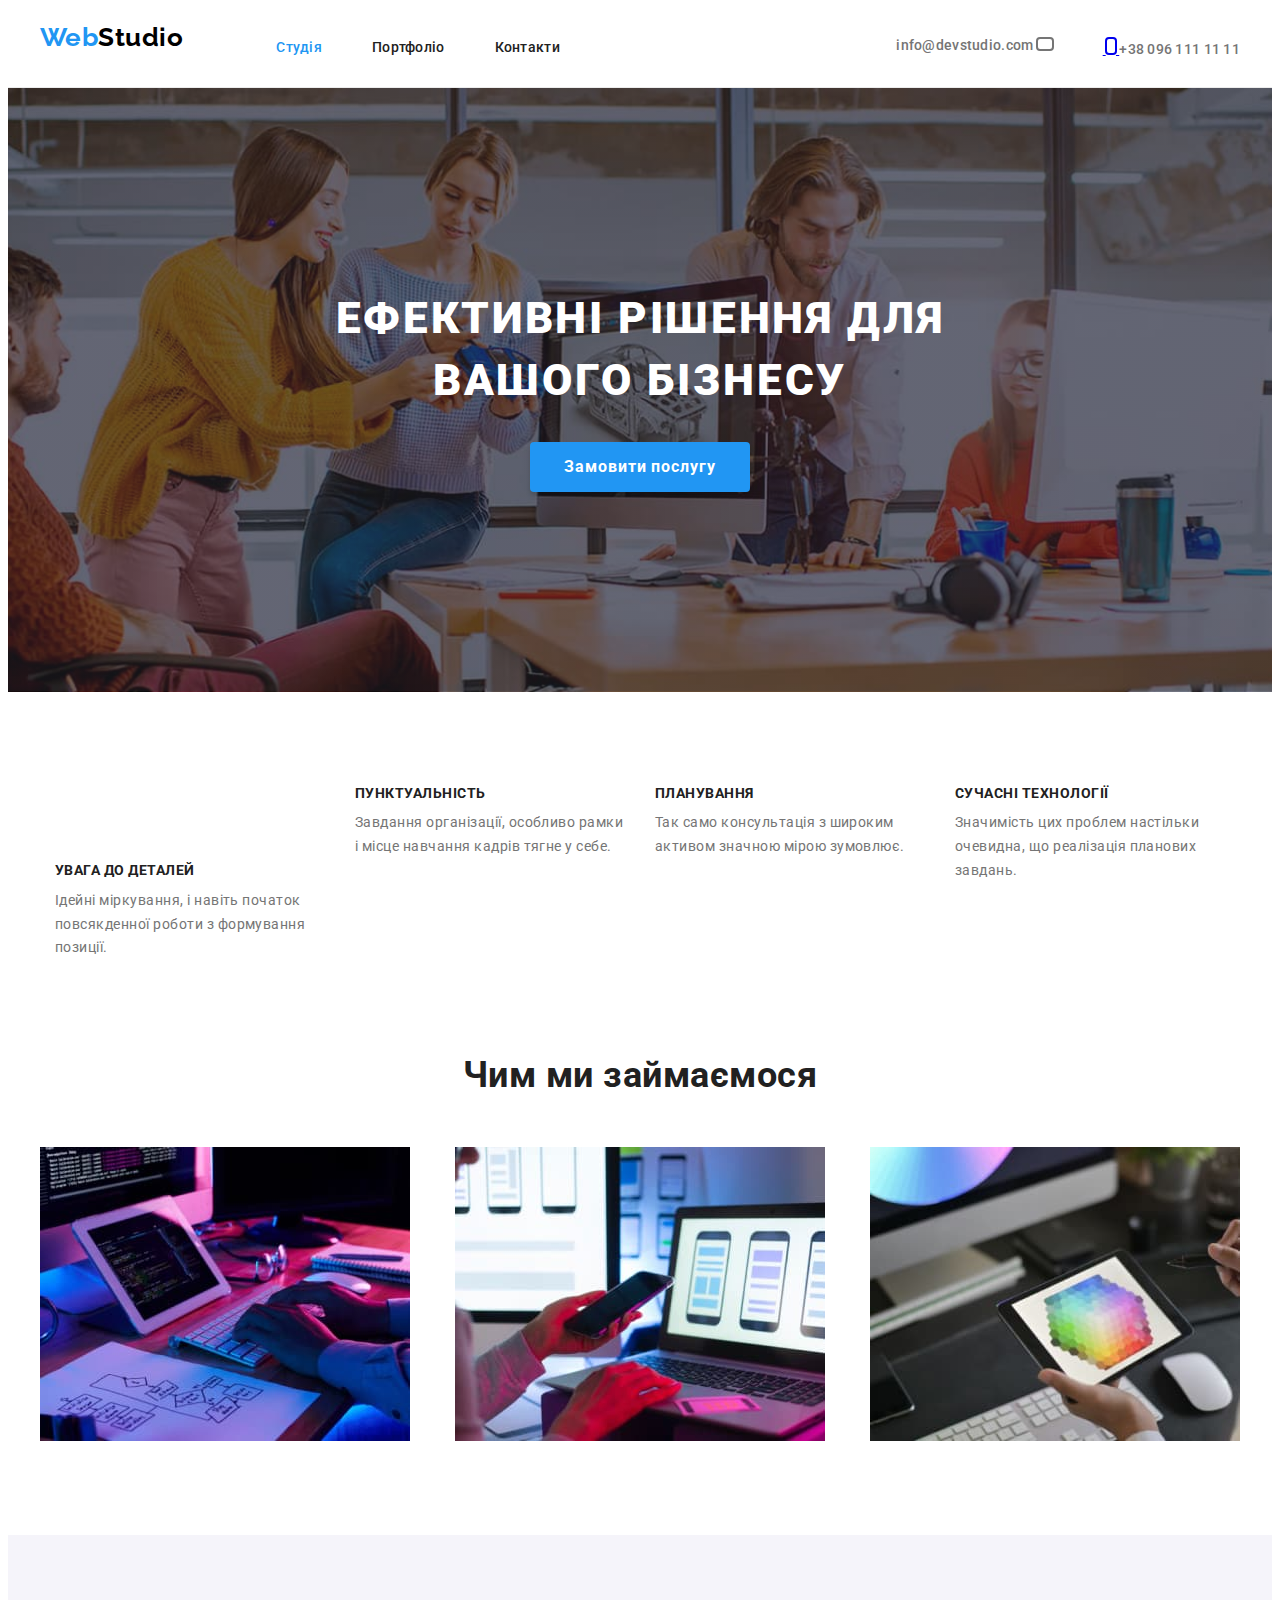
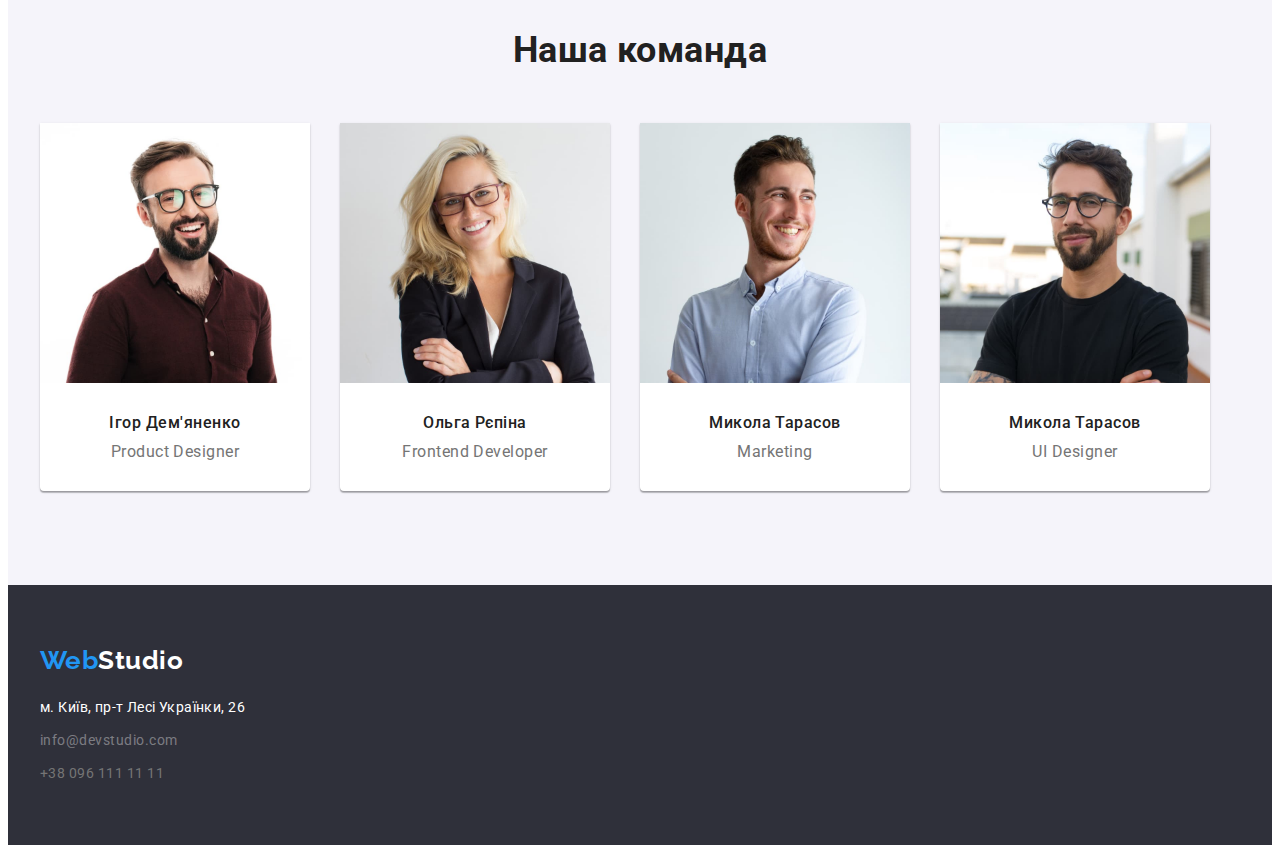
==== index.html @ 8a5982bc "added icons" ====
<!DOCTYPE html>
<html lang="uk">
<head>
    <meta charset="UTF-8">
    <meta http-equiv="X-UA-Compatible" content="IE=edge">
    <meta name="viewport" content="width=device-width, initial-scale=1.0">
    <link rel="preconnect" href="https://fonts.googleapis.com">
    <link rel="preconnect" href="https://fonts.gstatic.com" crossorigin>
    <link rel="preconnect" href="https://fonts.googleapis.com">
    <link rel="preconnect" href="https://fonts.gstatic.com" crossorigin>
    <link
        href="https://fonts.googleapis.com/css2?family=Raleway:wght@700&family=Roboto:ital,wght@0,400;0,500;0,700;0,900;1,400&display=swap"
        rel="stylesheet">
    <link rel="stylesheet" href="https://cdnjs.cloudflare.com/ajax/libs/modern-normalize/1.1.0/modern-normalize.min.css"
        integrity="sha512-wpPYUAdjBVSE4KJnH1VR1HeZfpl1ub8YT/NKx4PuQ5NmX2tKuGu6U/JRp5y+Y8XG2tV+wKQpNHVUX03MfMFn9Q=="
        crossorigin="anonymous" referrerpolicy="no-referrer" />
    <link rel="stylesheet" href="./css/styles.css">
    <title>Головна</title>
</head>
<body>
    <header>
        <div class="container main-nav">
        <!--логотип-->
   
       <a href="./index.html" class="logo-link"><span class="logo-blue">Web</span><span class="logo-black">Studio</span></a>
       <!--навігація-->
        
        <ul class="site-nav">
            <li class="item"><a href="./index.html" class="current">Студія</a></li>
            <li class="item"><a href="./portfolio.html">Портфоліо</a></li>
            <li class="item"><a href="">Контакти</a></li>
        </ul>
       </nav>
    
       <!--contacts-->
    
        <ul class="contacts">
            
            <li class="item">
                <a href="mailto:info@devstudio.com" class="cont-email cont-links">info@devstudio.com
                    <svg class="icons-contact" width="16" height="12">
                        <use ref="./images/icons.svg#icon-envelope">
                        </use>
                    </svg>
                </a>
            </li>
            <li class="item">
                <a href="tel:00380961111111" class="phone cont-links">
                    <svg class="icons-contact" width="10" height="16">
                        <use ref="./images/icons.svg#icon-smartphone">
                        </use>
                    </svg>
                </a>+38 096 111 11 11</li>
        </ul>
    </div>
    </header>
    <main>
        <!--hero-->
    
    <section class="section hero section-hero">
        <h1>Ефективні рішення для<br> вашого бізнесу</h1>
            <button type="button" class="button">
                Замовити послугу                
            </button>
    </section>
    <section class="section page">
        <div class="container">
        <ul class="page-list">
            <li class="item">
                <div class="icons-page">
                    <svg class="icon-page" width="70" height="70">
                        <use ref="./images/icons.svg#icon-antenna-1">
                        </use>
                    </svg>
                </div>
                <h3>УВАГА ДО ДЕТАЛЕЙ</h3>
                <p>Ідейні міркування, і навіть початок повсякденної роботи з формування позиції.</p>
            </li>
            <li class="item">
                <h3>ПУНКТУАЛЬНІСТЬ</h3>
                <p>Завдання організації, особливо рамки і місце навчання кадрів тягне у себе.</p>
            </li>
            <li class="item">
                <h3>ПЛАНУВАННЯ</h3>
                <p>Так само консультація з широким активом значною мірою зумовлює.</p>
            </li>
            <li class="item">
                <h3>СУЧАСНІ ТЕХНОЛОГІЇ</h3>
                <p>Значимість цих проблем настільки очевидна, що реалізація планових завдань.</p>
            </li>
        </ul>
        </div>
    </section>

    <section class="section activities section-activities">
        <div class="container">
        <h2>Чим ми займаємося</h2>
        <ul class="activities-list">
            <li class="item"><img src="./images/img.jpg" alt="напрямок 1" width="370"></li>
            <li class="item"><img src="./images/img-2.jpg" alt="напрямок 2" width="370"></li>
            <li class="item"><img src="./images/img-3.jpg" alt="напрямок 3" width="370"></li>
        </ul>
        </div>
    </section>
    <section class="section team">
        <div class="container">
            <div class="backgrd">
        <h2>Наша команда</h2>
        <ul class="team-cards">
            <li class="item">
                <img src="./images/igor-demyanenko.jpg" alt="Ігор Дем'яненко" width="270">
                <div class="team-content">
                    <h3>Ігор Дем'яненко</h3>
                    <p>Product Designer</p>
                </div>
            </li>
            <li class="item">
                <img src="./images/olga-repina.jpg" alt="Ольга Рєпіна" width="270">
                <div class="team-content">
                    <h3>Ольга Рєпіна</h3>
                    <p>Frontend Developer</p>
                </div>
                
            </li>
            <li class="item">
                <img src="./images/mykola-tarasov.jpg" alt="Микола Тарасов" width="270">
                <div class="team-content">
                    <h3>Микола Тарасов</h3>
                    <p>Marketing</p>
                </div>
            </li>
            <li class="item">
                <img src="./images/mykhailo-ermakov.jpg" alt="Михайло Єрмаков" width="270">  
                <div class="team-content">
                    <h3>Микола Тарасов</h3>
                    <p>UI Designer</p>
                </div>
            </li>
        </ul>
        </div>
        </div>
    </section>

    </main>
    <footer class="footer footer-contacts">
        <div class="container">
            <!--логотип-->
            <div class="footer-info">
                <a href="./index.html" class="logo-link"><span class="logo-blue">Web</span><span
                        class="logo-white">Studio</span></a>
                <address class="contacts-item">
                    м. Київ, пр-т Лесі Українки, 26
                </address>
                <ul class="footer-contacts contacts-list">
                    <li><a href="mailto:info@devstudio.com" class="contacts-item">info@devstudio.com</a></li>
                    <li><a href="tel:00380961111111" class="contacts-item"></a>+38 096 111 11 11</li>
                </ul>
            </div>
        </div>
    </footer>
</body>
</html>
---- css/styles.css ----
:root {
    --primary-text-color: #757575;
    --primary-title-color: #212121;
    --primary-link-color: #212121;
    --link-hover-color: #2196f3;
}
.container {
    width: 1200px;
    padding-left: 15px;
    padding-right: 15px;
    margin-left: auto;
    margin-right: auto;
}
/* Utilites */
a {
    cursor: pointer;
}
p {
    margin: 0px;
}
ul {
    margin: 0;
}
h1
h2
h3
h4
h5
h6 {
    margin: 0px;
}
img {
    display: block;
    margin: 0px;
}
.section {
    padding-bottom: 94px;
}
/* background color */
header {
    border-bottom: 1px solid #ECECEC;
}
body {
    background-color: #ffffff;
    color: var(--primary-text-color);
    font-family: Roboto, sans-serif;
    letter-spacing: 0.03em;
}
/* logo */
.logo-link {
    text-decoration: none;
    font-family: 'Raleway';
    font-style: normal;
    font-weight: 700;
    font-size: 26px;
    line-height: 1.2;
    display: inline-block;
}
.logo-blue {
    color: var(--link-hover-color);
}
.logo-black {
    color: #000000;
}
.logo-link:focus {
    color: var(--link-hover-color);
}
/* навігація */
.site-nav {
    display: flex;
    margin-left: 93px; 
    list-style: none;
    padding: 0px;
}
/* .site-nav .item {
    margin-right: 50px;
}
.site-nav .item:last-child {
    margin-right: 0px;
} */
/* .site-nav .item:not(last-child) {
    margin-right: 50px;
} */
.section {
    padding-top: 94px;
    padding-bottom: 94px;
}
.main-nav {
    display: flex;
    align-items: center;
    
}
.site-nav .item + .item {
    margin-left: 50px;
}

.site-nav a {
    display: block;
    padding-top: 32px;
    padding-bottom: 32px;
    text-decoration: none;
    color: var(--primary-link-color);
    font-weight: 500;
    font-size: 14px;
    line-height: 1.1;
    letter-spacing: 0.02em;
}
.site-nav a:hover {
    color: var(--link-hover-color);
    text-decoration: none;
}
.site-nav .current {
    color: var(--link-hover-color);
}
.site-nav a:focus {
    color:var(--link-hover-color);
}
/* contacts */
ul.contacts {
color: var(--primary-text-color);
list-style-type: none;
}
.icons-contact {
    fill: red;
    outline: auto;
}
.cont-links::before {
    content: '' ;
    display: inline-block;
    fill: red;

}
ul.contacts>li {
    font-weight: 500;
    font-size: 14px;
    line-height: 1.1;
    letter-spacing: 0.02em;
}
ul.contacts {
    display: flex;
}
ul.contacts .item + .item {
    margin-left: 50px;
}
.contacts {
    padding: 0px;
    margin: 0px;
    list-style: none;
    margin-left: auto;
}
.cont-email:hover { 
    color:var(--link-hover-color);
}
.cont-email{
    color: var(--primary-text-color);
    text-decoration: none;
}
/* hero */
.section-hero {
    padding-top: 200px;
    padding-bottom: 200px;
}
.hero h1 {
    margin-top: 0px;
    color: #ffffff;
    text-align: center;
    font-weight: 900;
    font-size: 44px;
    line-height: 1.4;
    letter-spacing: 0.06em;
    text-transform: uppercase;
    margin-bottom: 30px;
    
}
.hero {
    max-width: 1600px;
    background-color: #2F303A;
    background-image: linear-gradient(
        to bottom,
        rgba(47, 48, 58, 0.4), 
        rgba(47, 48, 58, 0.4)), 
        url(../images/bckgrd.jpeg);
    background-repeat: no-repeat;
    background-size: cover;
    background-position: center;
    text-align: center;
}
.button {
    background: var(--link-hover-color);
    min-width: 216px;
    height: 50px;
    top: 430px;
    font-family: 'Roboto';
    font-weight: 700;
    font-size: 16px;
    line-height: 1.9;
    display: inline-block;
    border-radius: 4px;
    padding: 10px 34px;
    letter-spacing: 0.06em;
    color: #ffffff;
    margin: 0 auto;
    text-align: center;
    border: transparent;
    box-shadow: 0px 4px 4px rgba(0, 0, 0, 0.15);
}

/* page */
.page ul {
    /* display: inline-block; */
    justify-content: center;
    list-style-type: none;
    padding:0px;
}
.page-list {
    display: flex;
    /* flex-wrap: wrap; */
}
.page h3 {
    color: var(--primary-title-color);
    font-size: 14px;
    line-height: 1.1;
    text-transform: uppercase;
    margin-top: 0px;
    margin-bottom: 10px;
}
.page .item {
    display: inline-block;
    width: 270px;
    vertical-align: top;
    font-size: 14px;
    margin-right: 30px;
    line-height: 1.7;
}
.page-list>.item:nth-last-child(1) {
    margin-right: 0;
}

/* our activities */
.section-activities {
    padding-top: 0px;
}
.activities {
    text-align: center;
    margin-top: 0px;
    /* padding-bottom: 94px; */
}
.activities h2 {
    text-align: center;
    color: var(--primary-title-color);
    font-size: 36px;
    line-height: 1.2;
    text-align: center;
    margin-top: 0px;
    margin-bottom: 50px;
}
.activities-list {
    display: flex;
    justify-content: space-between;
    margin-top: 0;
    margin-bottom: 0;
    padding: 0;
}
.section .activities ul li {
    margin: 0;
        padding: 0;
}
.activities-list .item {
    display: inline-block;
    margin: 0;
}
/* our team */
.team {
    justify-content: center;
    text-align: center;
    padding-top: 94px;
    background-color: #F5F4FA;
}
.backgrd {
    background-color: #F5F4FA;
}
.team-cards > .item {
    background: #FFFFFF;
    /* material shadow v1 */
    box-shadow: 0px 1px 3px rgba(0, 0, 0, 0.12), 0px 1px 1px rgba(0, 0, 0, 0.14), 0px 2px 1px rgba(0, 0, 0, 0.2);
    border-radius: 0px 0px 4px 4px;
}
/* .team > .item > .img {
    display: block;
} */
.team h2, 
.team h3 {
    color: var(--primary-title-color);
    text-align: center;
    margin: 0px;
}
.team h2 {
    font-size: 36px;
    line-height: 1.2;
    text-align: center;
    margin-bottom: 50px;
}
.team h3 {
    font-weight: 500;
    font-size: 16px;
    line-height: 1.2;
    text-align: center;
    margin-bottom: 10px;
}
.team-cards {
    display: flex;
    margin: 0;
    padding: 0;
}
.team-cards .item {
    margin-right: 30px;
}
.team-cards .item:nth-child(4n) {
    margin-right: 0px;
}
.team > li {
    margin: 0;
}
.team .item {
    list-style: none;
    padding: 0;
}
.team p {
    text-align: center;
    font-size: 16px;
    line-height: 1.2;
    text-align: center;
}
.team-content {
    padding: 30px;
}
/* footer */
address {
 padding: 0px;
font-size: 14px;
line-height: 1.7;
letter-spacing: 0.03em;
font-family: 'Roboto';
font-style: normal;
font-weight: 400;
color: #FFFFFF;
}
.footer {
    background-color: #2f303a;
}
.bottom-logo {
    margin-bottom: 20px;
}
.logo-white {
    color:#ffffff
}

.contacts-list .contacts-item {
    display: inline-block;
    text-decoration: none;
    color: #FFFFFF60;
}
.contacts-item {
    margin-bottom: 9px;
}

.footer-contacts {
    list-style-type: none;
    font-size: 14px;
    line-height: 1.7;
    margin: 0px;
    padding: 0px;
}
.footer {
    padding-top: 60px;
    padding-bottom: 60px;
}
.logo-link {
    padding-bottom: 20px;
}
/* .contacts-item {
    margin-bottom: 9px;
} */

/* portfolio page */

/* filter */
.section-filter {
    padding-top: 94px;
    padding-bottom: 94px;
}
.filter {
    display: flex;
    padding: 0px;
    justify-content: center;
    /* padding-bottom: 34px; */
    /* padding-top: 94px; */
    margin: 0;
    margin-bottom: 50px;
}
.filter li {
    list-style: none;
    padding: 0px;
    margin: 0;
}
.filter button {
    font-family: 'Roboto';
    font-weight: 500;
    font-size: 16px;
    line-height: 1.6;
    background-color: #F5F4FA;
    border-radius: 4px;
    border: 0;
    padding: 6px 25px 6px 25px;
}
.filter .item + .item {
    margin-left: 8px;
}
.filter li button:hover {
    background-color: var(--link-hover-color);
    color: #FFFFFF; 
    /*shadow*/
    box-shadow: 0px 3px 1px rgba(0, 0, 0, 0.1), 0px 1px 2px rgba(0, 0, 0, 0.08), 0px 2px 2px rgba(0, 0, 0, 0.12);
}
button {
    cursor: pointer;
}
.filter-cards h3 {
    font-size: 18px;
    line-height: 2.0;
    color: var(--primary-title-color);
    letter-spacing: 0.06em;
    margin: 0;
}
.filter-cards p {
    color: var(--primary-text-color);
    font-size: 16px;
    line-height: 1.9;
}
.filter-cards {
    display: flex;
    flex-wrap: wrap;
    padding: 0;
    margin: 0;
    list-style: none;
    gap: 30px;
}

.filter-cards .item  img {
    display: block;
    margin: 0;
}
.filter-cards .item {
    width: calc((100%-60px)/3);
    padding: 0;
    margin: 0;
    width: 370px;
} 
/* .filter-cards .item:nth-child(3n) {
    margin-right: 0px;
}
.filter-cards .item:nth-last-child(-n+3) {
    margin-bottom: 0px;
} */
.item .cards-content {
    display: inline-block;
    border: 1px solid #EEEEEE;
    width: 370px;
    margin: 0px;
    padding-top: 20px;
    padding-bottom: 20px;
    padding-left: 24px;
    padding-right: 24px;
}
/* .filter-cards .item:not(:nth-last-child(-n+3)) {
    margin-bottom: 30px;
} */
/* .filter-cards .item:not(:nth-child(3n)) {
    margin-right: 30px;
} */
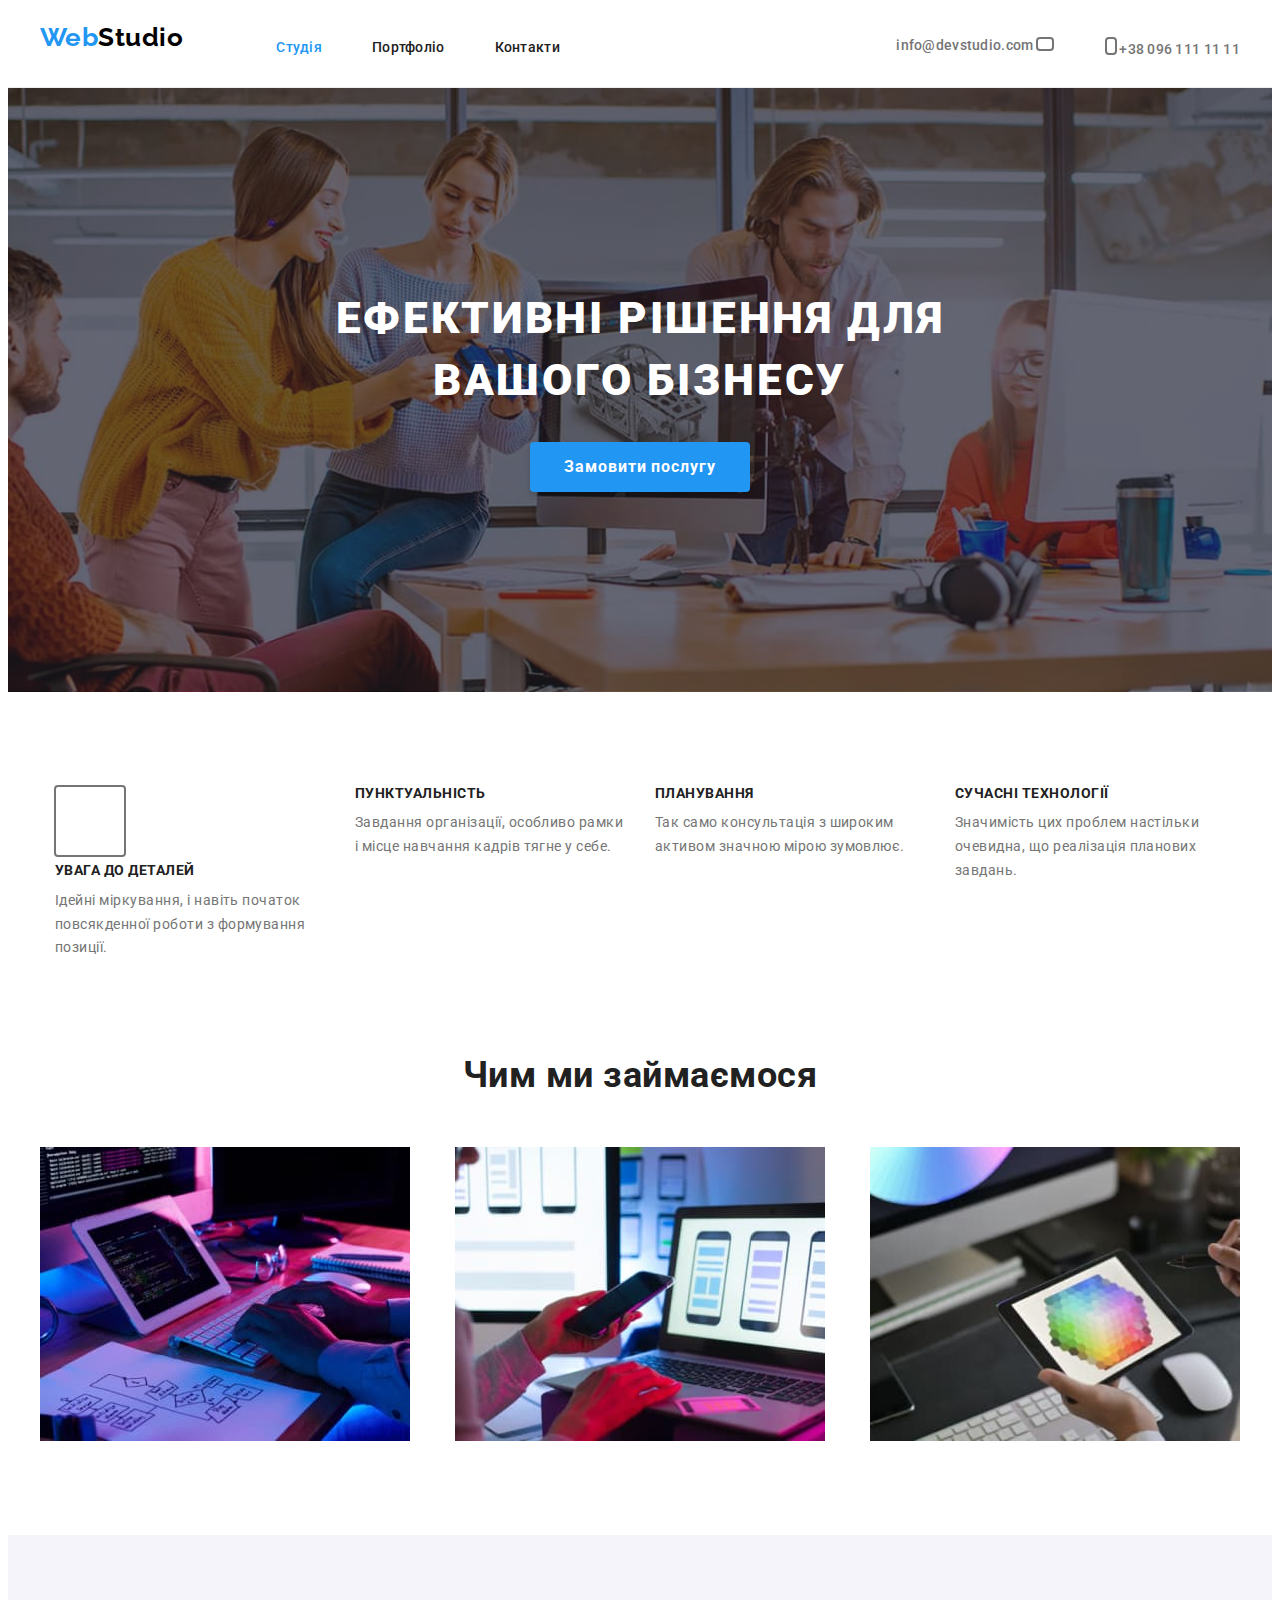
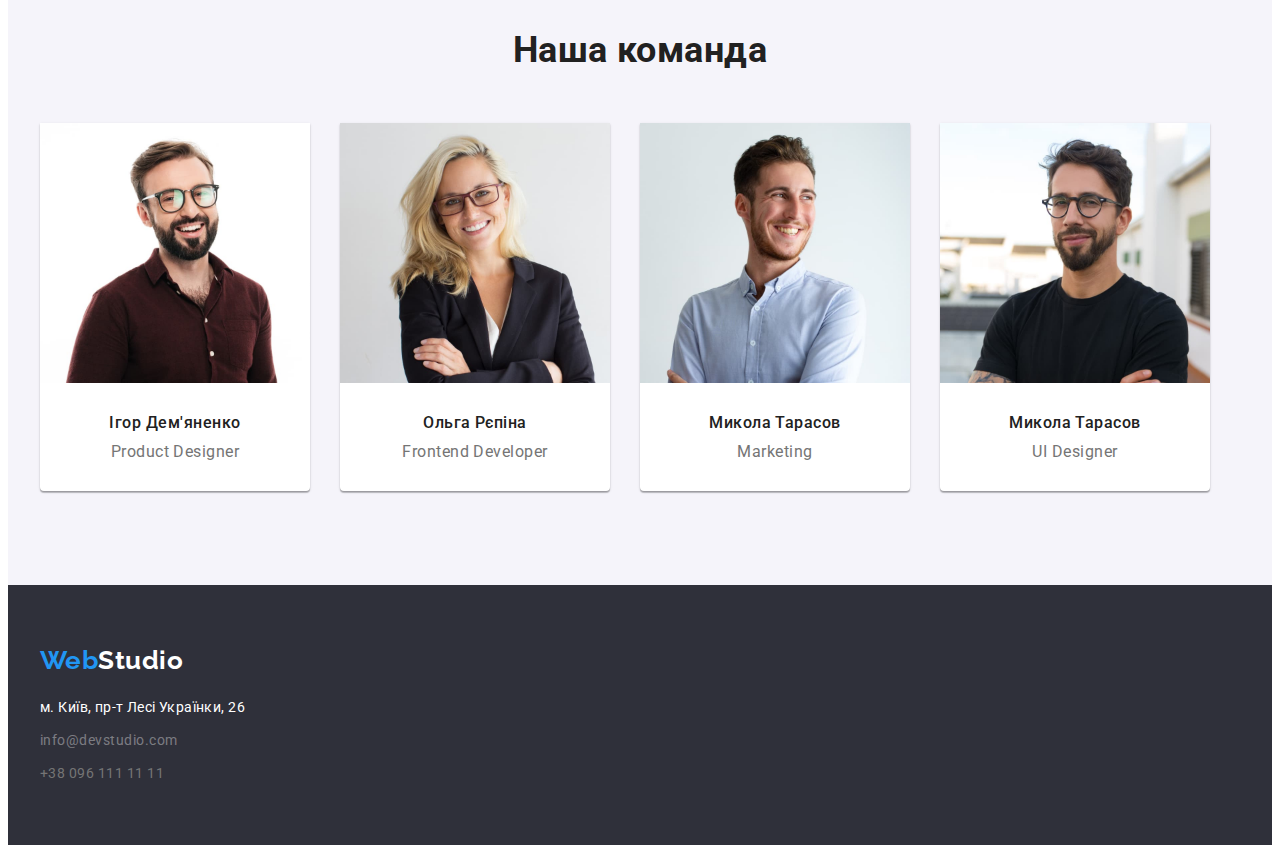
==== commit 442b4478: "q" ====
--- a/index.html
+++ b/index.html
@@ -50,7 +50,9 @@
                         <use ref="./images/icons.svg#icon-smartphone">
                         </use>
                     </svg>
-                </a>+38 096 111 11 11</li>
+                    +38 096 111 11 11
+                </a>
+            </li>
         </ul>
     </div>
     </header>
--- a/css/styles.css
+++ b/css/styles.css
@@ -127,7 +127,7 @@
 .cont-links::before {
     content: '' ;
     display: inline-block;
-    fill: red;
+    
 
 }
 ul.contacts>li {
@@ -151,7 +151,7 @@
 .cont-email:hover { 
     color:var(--link-hover-color);
 }
-.cont-email{
+.cont-links{
     color: var(--primary-text-color);
     text-decoration: none;
 }
@@ -206,6 +206,9 @@
 }
 
 /* page */
+.icon-page {
+    outline: auto;
+}
 .page ul {
     /* display: inline-block; */
     justify-content: center;
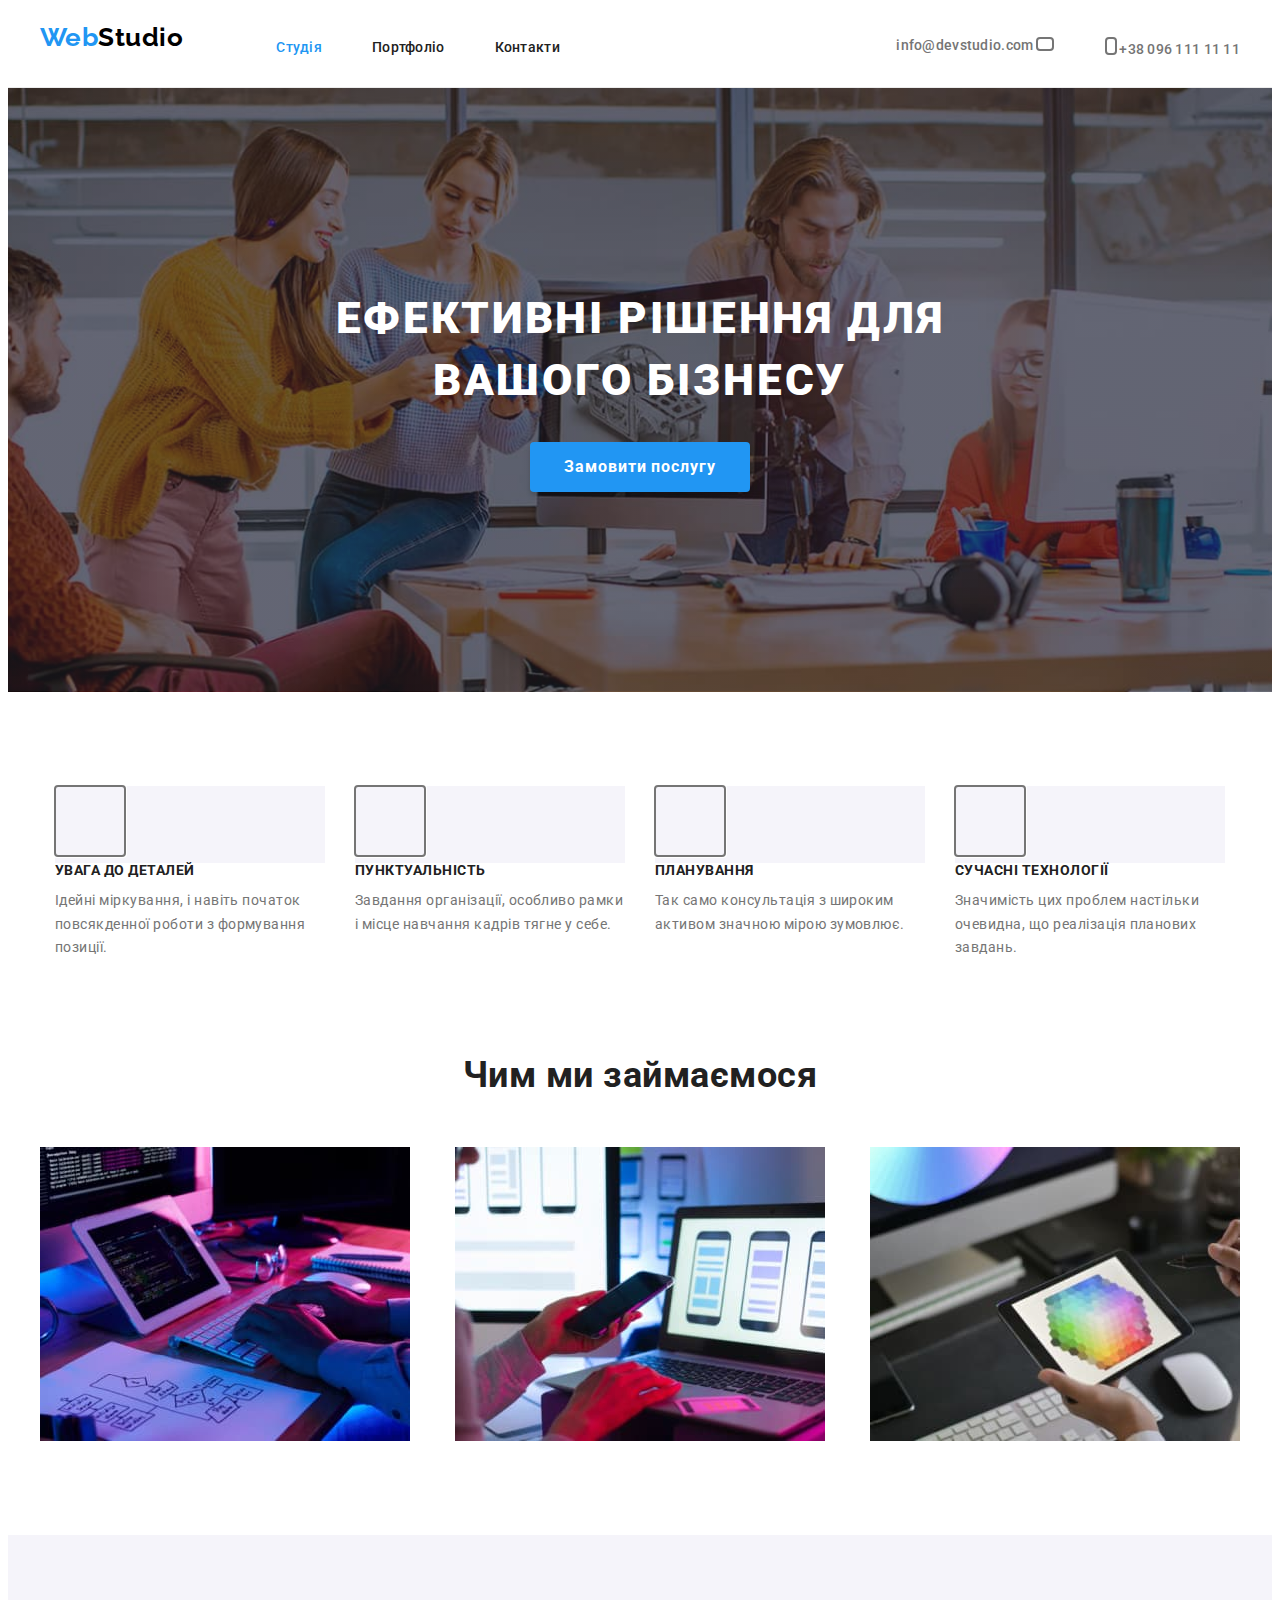
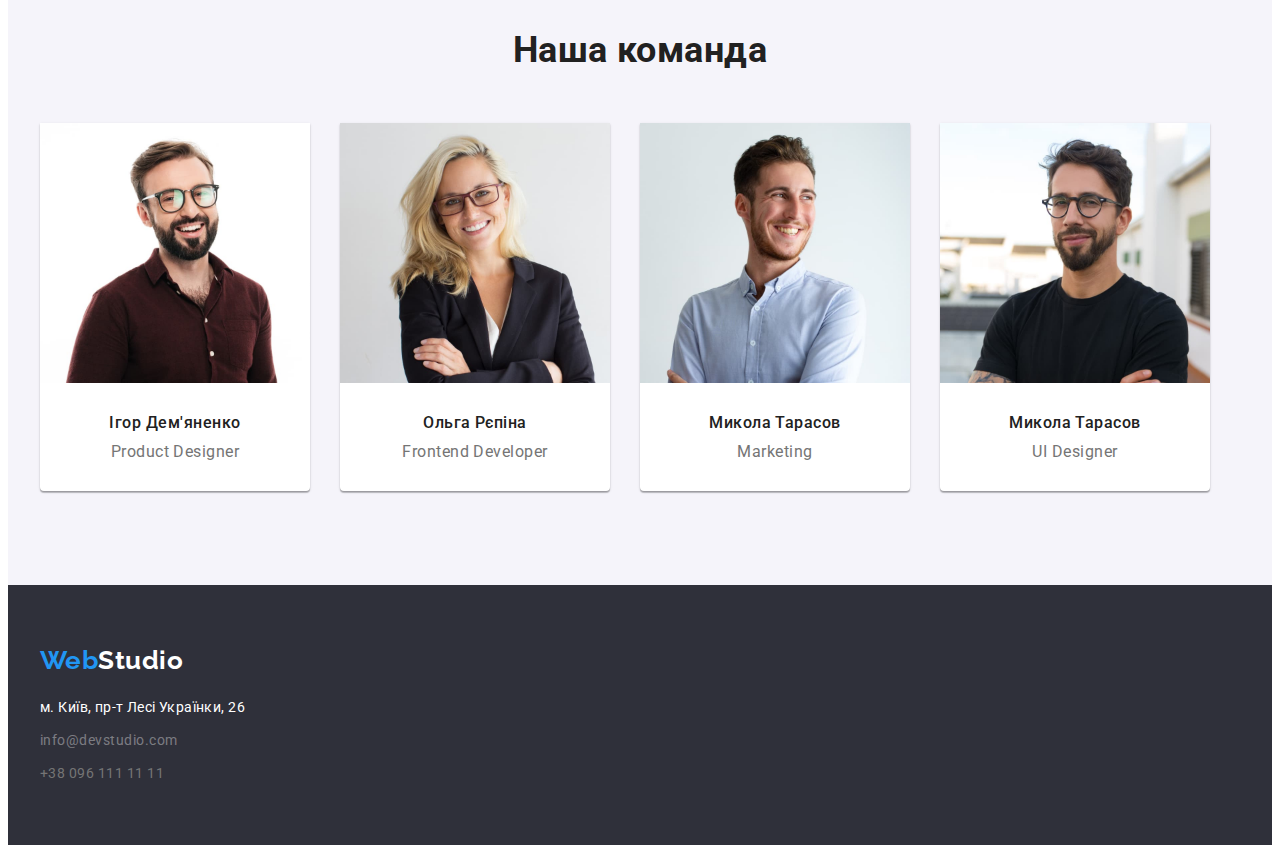
==== commit c23b1027: "added bacground to icons" ====
--- a/index.html
+++ b/index.html
@@ -47,7 +47,7 @@
             <li class="item">
                 <a href="tel:00380961111111" class="phone cont-links">
                     <svg class="icons-contact" width="10" height="16">
-                        <use ref="./images/icons.svg#icon-smartphone">
+                        <use ref="../images/icons.svg#icon-smartphone">
                         </use>
                     </svg>
                     +38 096 111 11 11
@@ -71,7 +71,7 @@
             <li class="item">
                 <div class="icons-page">
                     <svg class="icon-page" width="70" height="70">
-                        <use ref="./images/icons.svg#icon-antenna-1">
+                        <use ref="../images/icons.svg#icon-antenna-1">
                         </use>
                     </svg>
                 </div>
@@ -79,14 +79,32 @@
                 <p>Ідейні міркування, і навіть початок повсякденної роботи з формування позиції.</p>
             </li>
             <li class="item">
+                <div class="icons-page">
+                    <svg class="icon-page" width="70" height="70">
+                        <use ref="../images/icons.svg#icon-antenna-1">
+                        </use>
+                    </svg>
+                </div>
                 <h3>ПУНКТУАЛЬНІСТЬ</h3>
                 <p>Завдання організації, особливо рамки і місце навчання кадрів тягне у себе.</p>
             </li>
             <li class="item">
+                <div class="icons-page">
+                    <svg class="icon-page" width="70" height="70">
+                        <use ref="../images/icons.svg#icon-antenna-1">
+                        </use>
+                    </svg>
+                </div>
                 <h3>ПЛАНУВАННЯ</h3>
                 <p>Так само консультація з широким активом значною мірою зумовлює.</p>
             </li>
             <li class="item">
+                <div class="icons-page">
+                    <svg class="icon-page" width="70" height="70">
+                        <use ref="../images/icons.svg#icon-antenna-1">
+                        </use>
+                    </svg>
+                </div>
                 <h3>СУЧАСНІ ТЕХНОЛОГІЇ</h3>
                 <p>Значимість цих проблем настільки очевидна, що реалізація планових завдань.</p>
             </li>
--- a/css/styles.css
+++ b/css/styles.css
@@ -125,10 +125,8 @@
     outline: auto;
 }
 .cont-links::before {
-    content: '' ;
-    display: inline-block;
-    
-
+    content: "" ;
+    display: inline-block;
 }
 ul.contacts>li {
     font-weight: 500;
@@ -209,6 +207,9 @@
 .icon-page {
     outline: auto;
 }
+.icons-page {
+    background-color: #F5F4FA;;
+}
 .page ul {
     /* display: inline-block; */
     justify-content: center;
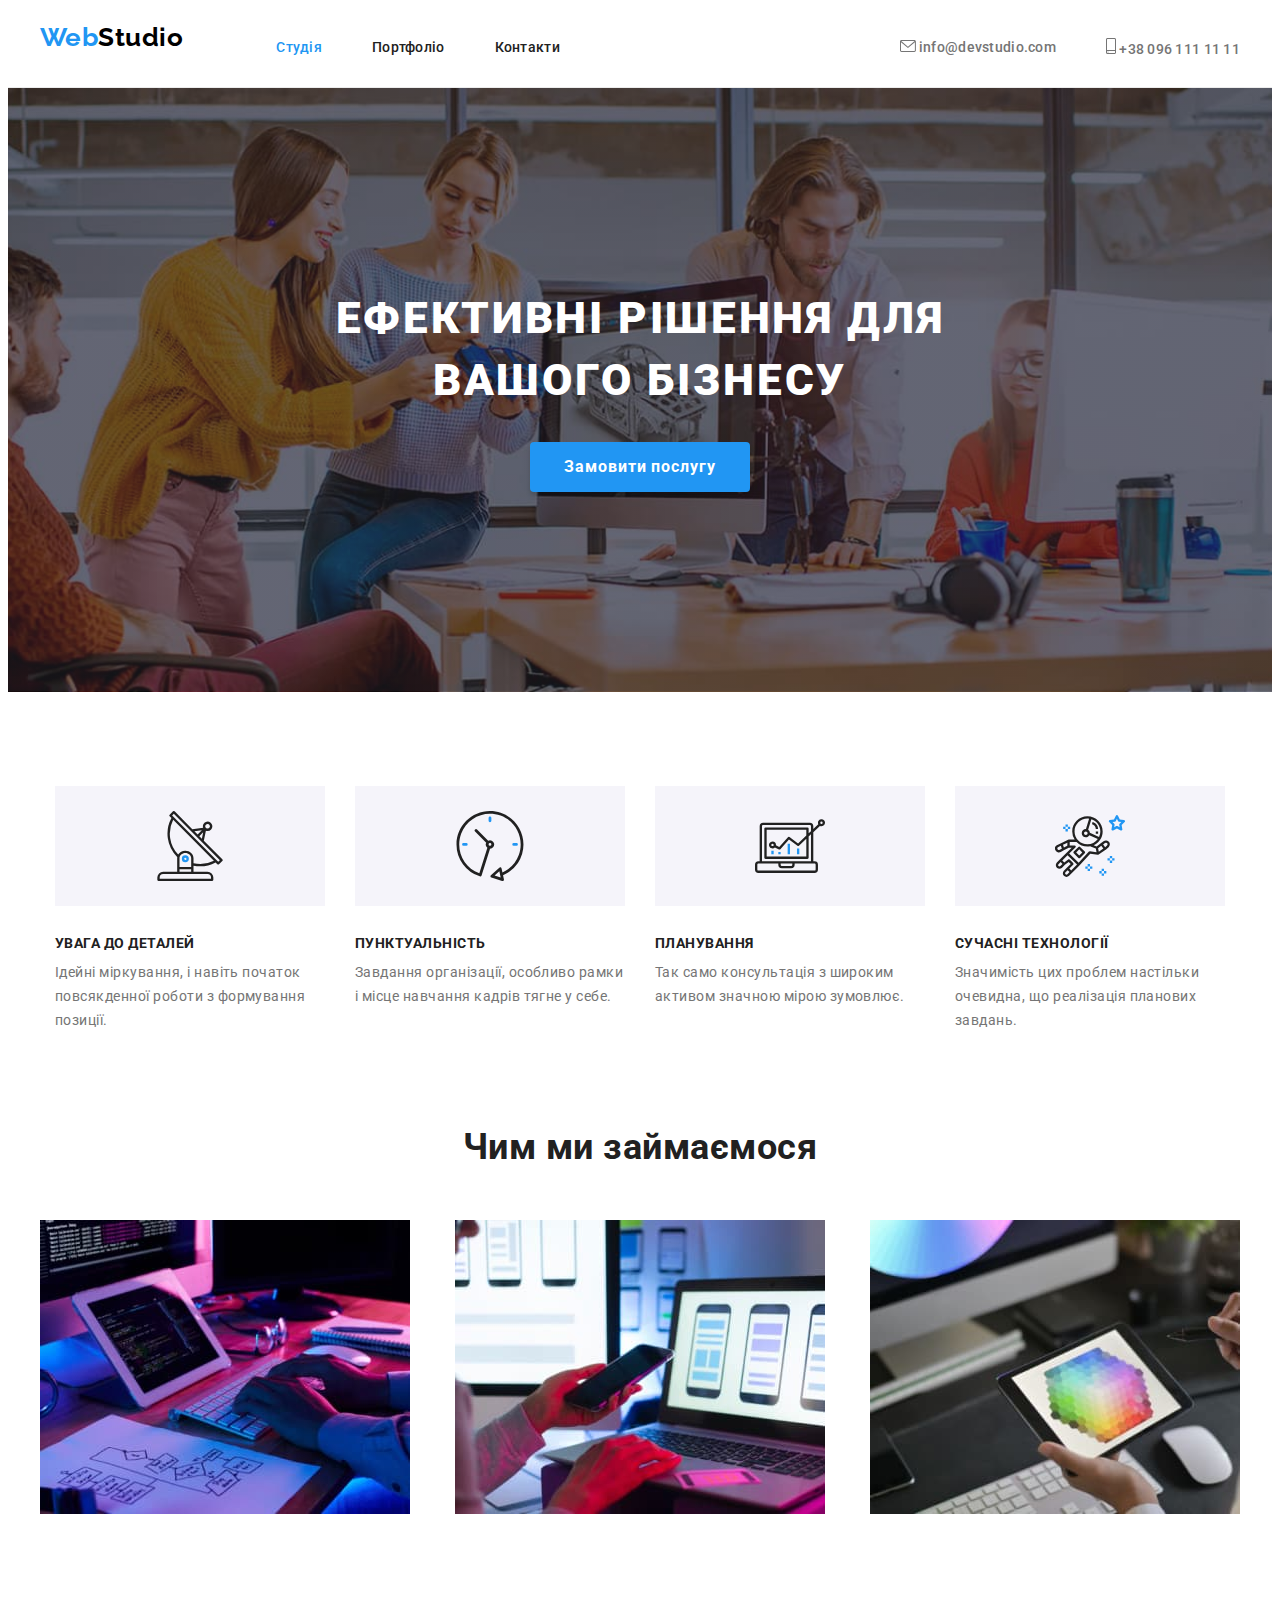
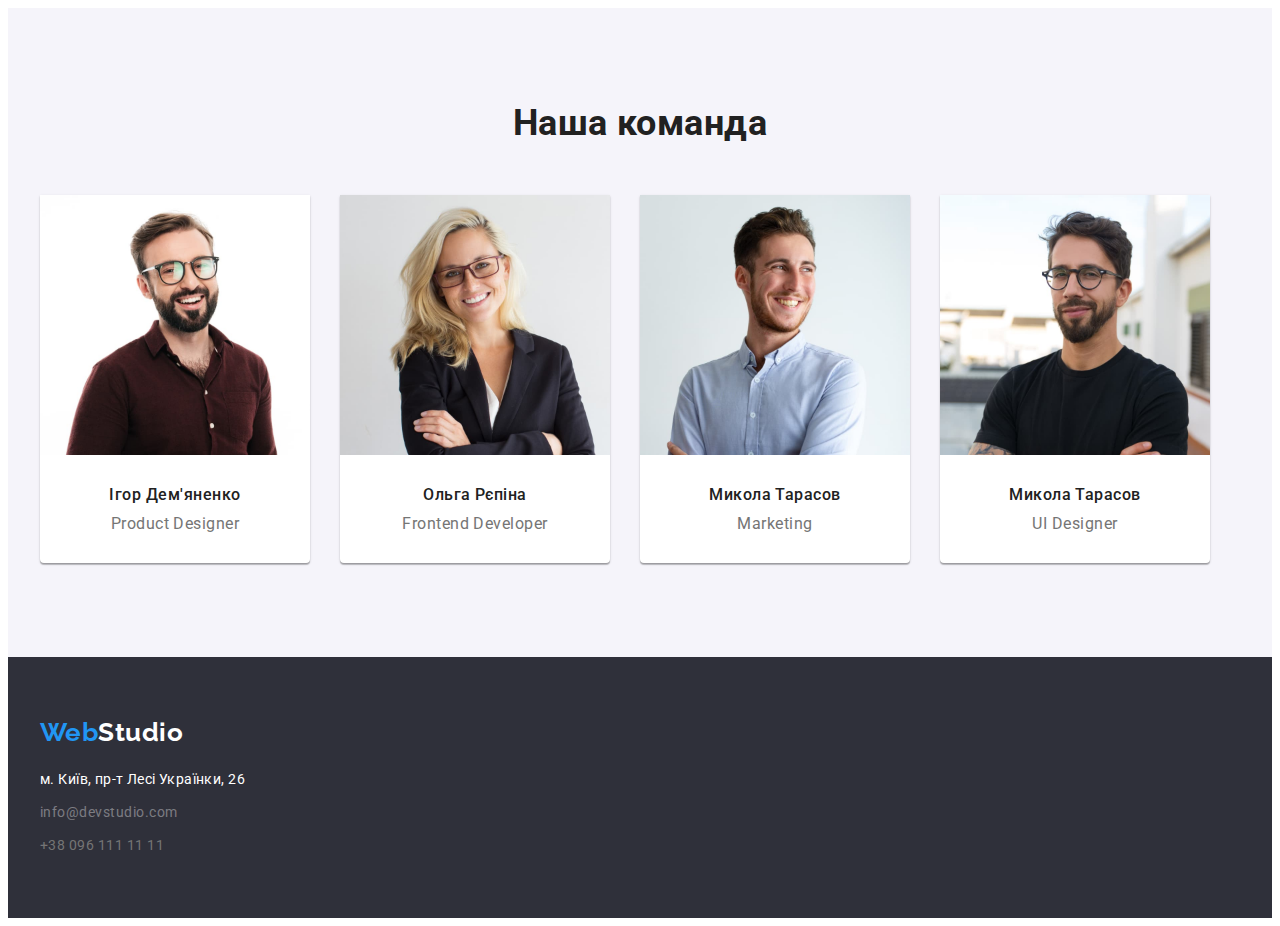
==== commit df7b6bdb: "fixed icons" ====
--- a/index.html
+++ b/index.html
@@ -35,19 +35,19 @@
        <!--contacts-->
     
         <ul class="contacts">
-            
             <li class="item">
-                <a href="mailto:info@devstudio.com" class="cont-email cont-links">info@devstudio.com
+                <a href="mailto:info@devstudio.com" class="cont-email cont-links">
                     <svg class="icons-contact" width="16" height="12">
-                        <use ref="./images/icons.svg#icon-envelope">
+                        <use xlink:href="./images/icons.svg#icon-envelope">
                         </use>
                     </svg>
+                    info@devstudio.com
                 </a>
             </li>
             <li class="item">
                 <a href="tel:00380961111111" class="phone cont-links">
                     <svg class="icons-contact" width="10" height="16">
-                        <use ref="../images/icons.svg#icon-smartphone">
+                        <use xlink:href="./images/icons.svg#icon-smartphone">
                         </use>
                     </svg>
                     +38 096 111 11 11
@@ -71,7 +71,7 @@
             <li class="item">
                 <div class="icons-page">
                     <svg class="icon-page" width="70" height="70">
-                        <use ref="../images/icons.svg#icon-antenna-1">
+                        <use xlink:href="./images/icons.svg#icon-antenna-1">
                         </use>
                     </svg>
                 </div>
@@ -81,7 +81,7 @@
             <li class="item">
                 <div class="icons-page">
                     <svg class="icon-page" width="70" height="70">
-                        <use ref="../images/icons.svg#icon-antenna-1">
+                        <use xlink:href="./images/icons.svg#icon-clock-1">
                         </use>
                     </svg>
                 </div>
@@ -91,7 +91,7 @@
             <li class="item">
                 <div class="icons-page">
                     <svg class="icon-page" width="70" height="70">
-                        <use ref="../images/icons.svg#icon-antenna-1">
+                        <use xlink:href="./images/icons.svg#icon-diagram-1">
                         </use>
                     </svg>
                 </div>
@@ -101,7 +101,7 @@
             <li class="item">
                 <div class="icons-page">
                     <svg class="icon-page" width="70" height="70">
-                        <use ref="../images/icons.svg#icon-antenna-1">
+                        <use xlink:href="./images/icons.svg#icon-astronaut-1">
                         </use>
                     </svg>
                 </div>
--- a/css/styles.css
+++ b/css/styles.css
@@ -120,14 +120,11 @@
 color: var(--primary-text-color);
 list-style-type: none;
 }
-.icons-contact {
-    fill: red;
-    outline: auto;
-}
-.cont-links::before {
+
+/* .cont-links::before {
     content: "" ;
     display: inline-block;
-}
+} */
 ul.contacts>li {
     font-weight: 500;
     font-size: 14px;
@@ -141,11 +138,14 @@
     margin-left: 50px;
 }
 .contacts {
+    align-items: center;
+    justify-content: center;
     padding: 0px;
     margin: 0px;
     list-style: none;
     margin-left: auto;
 }
+
 .cont-email:hover { 
     color:var(--link-hover-color);
 }
@@ -204,11 +204,16 @@
 }
 
 /* page */
-.icon-page {
+/* .icon-page {
     outline: auto;
-}
+} */
 .icons-page {
-    background-color: #F5F4FA;;
+    display: flex;
+    background-color: #F5F4FA;
+    justify-content: center;
+    height: 120px;
+    align-items: center;
+    margin-bottom: 30px;
 }
 .page ul {
     /* display: inline-block; */
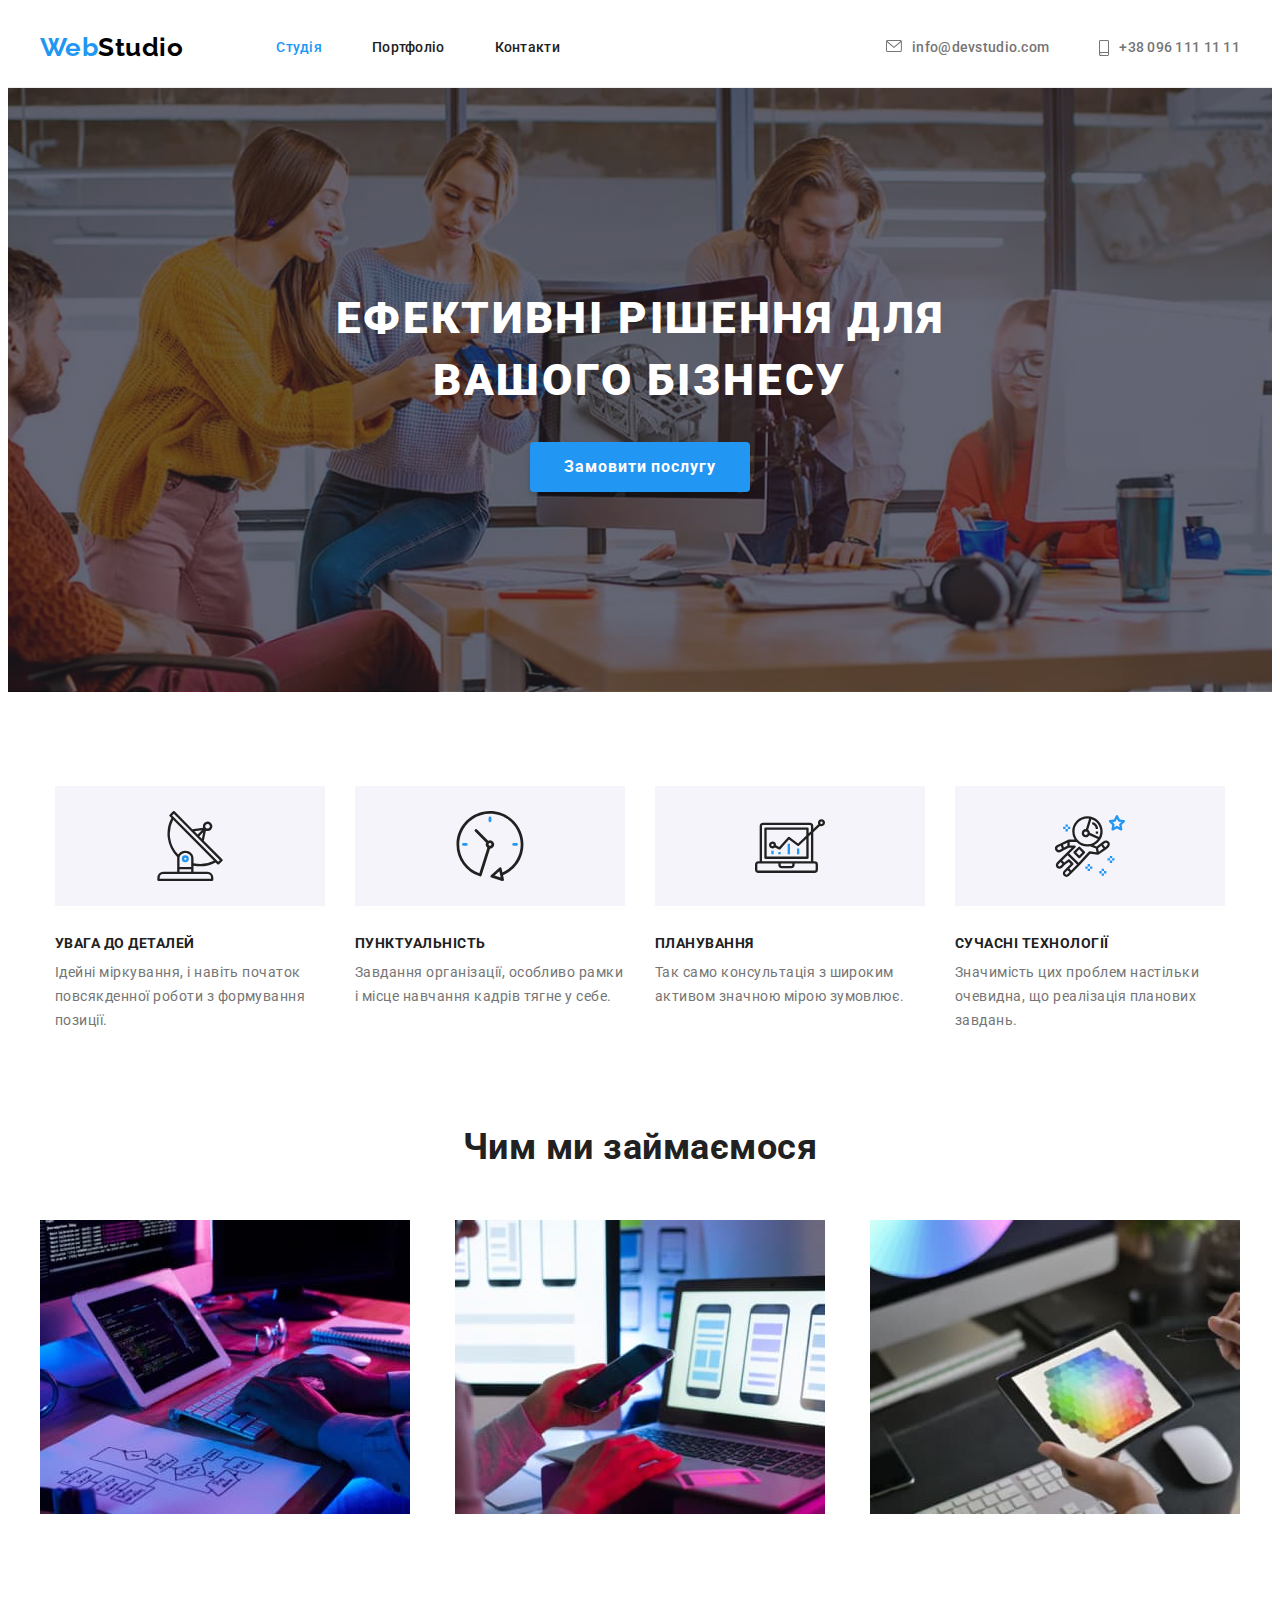
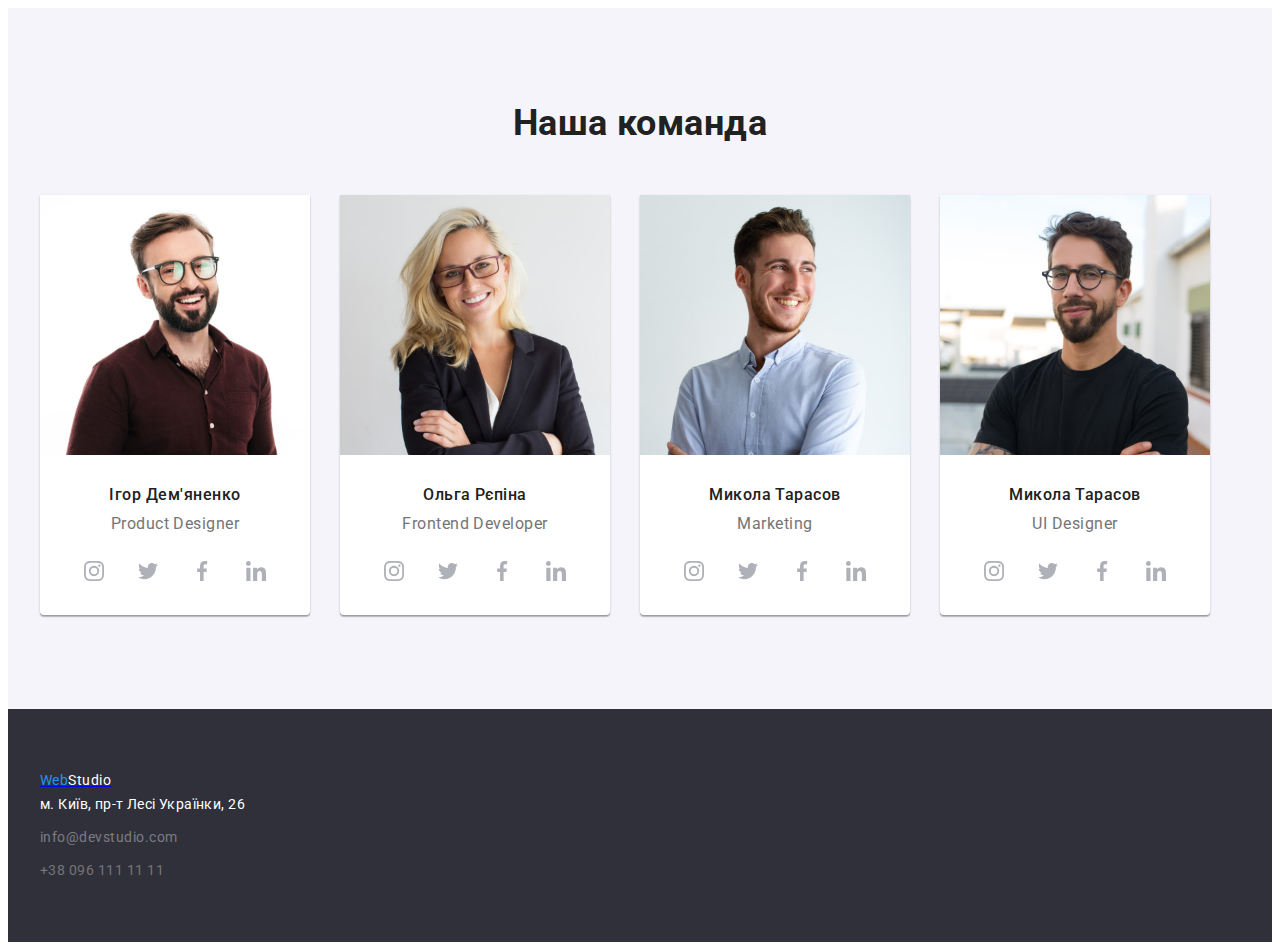
==== commit 429a4cf7: "added icons to team cards" ====
--- a/index.html
+++ b/index.html
@@ -22,7 +22,7 @@
         <div class="container main-nav">
         <!--логотип-->
    
-       <a href="./index.html" class="logo-link"><span class="logo-blue">Web</span><span class="logo-black">Studio</span></a>
+       <a href="./index.html" class="logo-link-top"><span class="logo-blue">Web</span><span class="logo-black">Studio</span></a>
        <!--навігація-->
         
         <ul class="site-nav">
@@ -132,6 +132,36 @@
                 <div class="team-content">
                     <h3>Ігор Дем'яненко</h3>
                     <p>Product Designer</p>
+                    <ul class="social-list">
+                        <li class="social-item"><a href="">
+                            <svg class="icon-social" width="20" height="20">
+                                <use xlink:href="./images/icons.svg#icon-instagram-2">
+                                </use>
+                            </svg>
+                        </a>
+                        </li>
+                        <li class="social-item"><a href="">
+                            <svg class="icon-social" width="20" height="20">
+                                <use xlink:href="./images/icons.svg#icon-twitter-1">
+                                </use>
+                            </svg>
+                        </a>
+                        </li>
+                        <li class="social-item"><a href="">
+                                <svg class="icon-social" width="20" height="20">
+                                    <use xlink:href="./images/icons.svg#icon-facebook-1">
+                                    </use>
+                                </svg>
+                            </a>
+                        </li>
+                        <li class="social-item"><a href="">
+                                <svg class="icon-social" width="20" height="20">
+                                    <use xlink:href="./images/icons.svg#icon-linkedin-1">
+                                    </use>
+                                </svg>
+                            </a>
+                        </li>
+                    </ul>
                 </div>
             </li>
             <li class="item">
@@ -139,6 +169,36 @@
                 <div class="team-content">
                     <h3>Ольга Рєпіна</h3>
                     <p>Frontend Developer</p>
+                    <ul class="social-list">
+                        <li class="social-item"><a href="">
+                                <svg class="icon-social" width="20" height="20">
+                                    <use xlink:href="./images/icons.svg#icon-instagram-2">
+                                    </use>
+                                </svg>
+                            </a>
+                        </li>
+                        <li class="social-item"><a href="">
+                                <svg class="icon-social" width="20" height="20">
+                                    <use xlink:href="./images/icons.svg#icon-twitter-1">
+                                    </use>
+                                </svg>
+                            </a>
+                        </li>
+                        <li class="social-item"><a href="">
+                                <svg class="icon-social" width="20" height="20">
+                                    <use xlink:href="./images/icons.svg#icon-facebook-1">
+                                    </use>
+                                </svg>
+                            </a>
+                        </li>
+                        <li class="social-item"><a href="">
+                                <svg class="icon-social" width="20" height="20">
+                                    <use xlink:href="./images/icons.svg#icon-linkedin-1">
+                                    </use>
+                                </svg>
+                            </a>
+                        </li>
+                    </ul>
                 </div>
                 
             </li>
@@ -147,6 +207,36 @@
                 <div class="team-content">
                     <h3>Микола Тарасов</h3>
                     <p>Marketing</p>
+                    <ul class="social-list">
+                        <li class="social-item"><a href="">
+                                <svg class="icon-social" width="20" height="20">
+                                    <use xlink:href="./images/icons.svg#icon-instagram-2">
+                                    </use>
+                                </svg>
+                            </a>
+                        </li>
+                        <li class="social-item"><a href="">
+                                <svg class="icon-social" width="20" height="20">
+                                    <use xlink:href="./images/icons.svg#icon-twitter-1">
+                                    </use>
+                                </svg>
+                            </a>
+                        </li>
+                        <li class="social-item"><a href="">
+                                <svg class="icon-social" width="20" height="20">
+                                    <use xlink:href="./images/icons.svg#icon-facebook-1">
+                                    </use>
+                                </svg>
+                            </a>
+                        </li>
+                        <li class="social-item"><a href="">
+                                <svg class="icon-social" width="20" height="20">
+                                    <use xlink:href="./images/icons.svg#icon-linkedin-1">
+                                    </use>
+                                </svg>
+                            </a>
+                        </li>
+                    </ul>
                 </div>
             </li>
             <li class="item">
@@ -154,6 +244,36 @@
                 <div class="team-content">
                     <h3>Микола Тарасов</h3>
                     <p>UI Designer</p>
+                    <ul class="social-list">
+                        <li class="social-item"><a href="">
+                                <svg class="icon-social" width="20" height="20">
+                                    <use xlink:href="./images/icons.svg#icon-instagram-2">
+                                    </use>
+                                </svg>
+                            </a>
+                        </li>
+                        <li class="social-item"><a href="">
+                                <svg class="icon-social" width="20" height="20">
+                                    <use xlink:href="./images/icons.svg#icon-twitter-1">
+                                    </use>
+                                </svg>
+                            </a>
+                        </li>
+                        <li class="social-item"><a href="">
+                                <svg class="icon-social" width="20" height="20">
+                                    <use xlink:href="./images/icons.svg#icon-facebook-1">
+                                    </use>
+                                </svg>
+                            </a>
+                        </li>
+                        <li class="social-item"><a href="">
+                                <svg class="icon-social" width="20" height="20">
+                                    <use xlink:href="./images/icons.svg#icon-linkedin-1">
+                                    </use>
+                                </svg>
+                            </a>
+                        </li>
+                    </ul>
                 </div>
             </li>
         </ul>
--- a/css/styles.css
+++ b/css/styles.css
@@ -20,6 +20,7 @@
 }
 ul {
     margin: 0;
+    list-style: none;
 }
 h1
 h2
@@ -47,7 +48,7 @@
     letter-spacing: 0.03em;
 }
 /* logo */
-.logo-link {
+.logo-link-top {
     text-decoration: none;
     font-family: 'Raleway';
     font-style: normal;
@@ -138,7 +139,6 @@
     margin-left: 50px;
 }
 .contacts {
-    align-items: center;
     justify-content: center;
     padding: 0px;
     margin: 0px;
@@ -146,12 +146,19 @@
     margin-left: auto;
 }
 
-.cont-email:hover { 
+.cont-links:hover { 
     color:var(--link-hover-color);
 }
-.cont-links{
+.cont-links {
     color: var(--primary-text-color);
     text-decoration: none;
+    display: flex;
+}
+
+.icons-contact {
+    text-align: center;
+    fill: currentColor;
+    margin-right: 10px; 
 }
 /* hero */
 .section-hero {
@@ -339,9 +346,17 @@
     font-size: 16px;
     line-height: 1.2;
     text-align: center;
+    margin-bottom: 28px;
 }
 .team-content {
     padding: 30px;
+}
+.social-list {
+    display: flex;
+    align-items: center;
+    justify-content: center;
+    padding: 0;
+    gap: 34px;
 }
 /* footer */
 address {
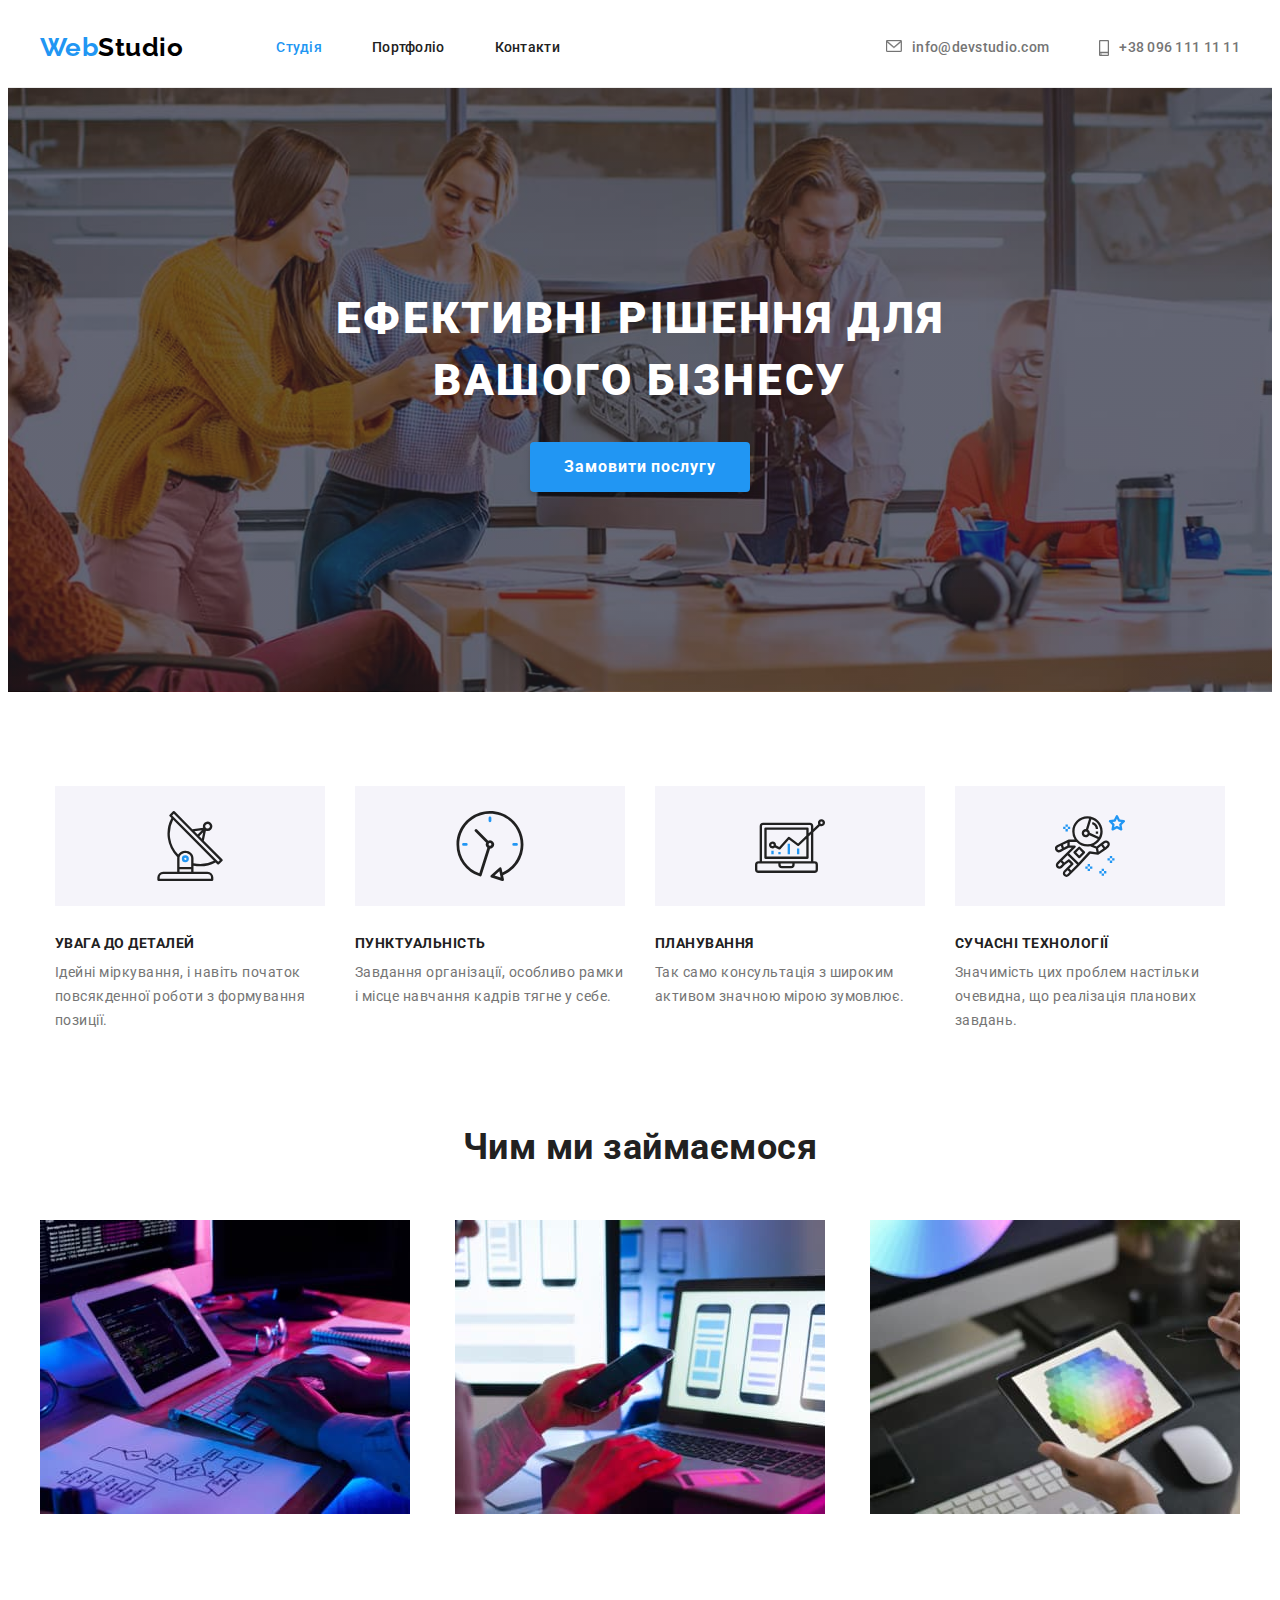
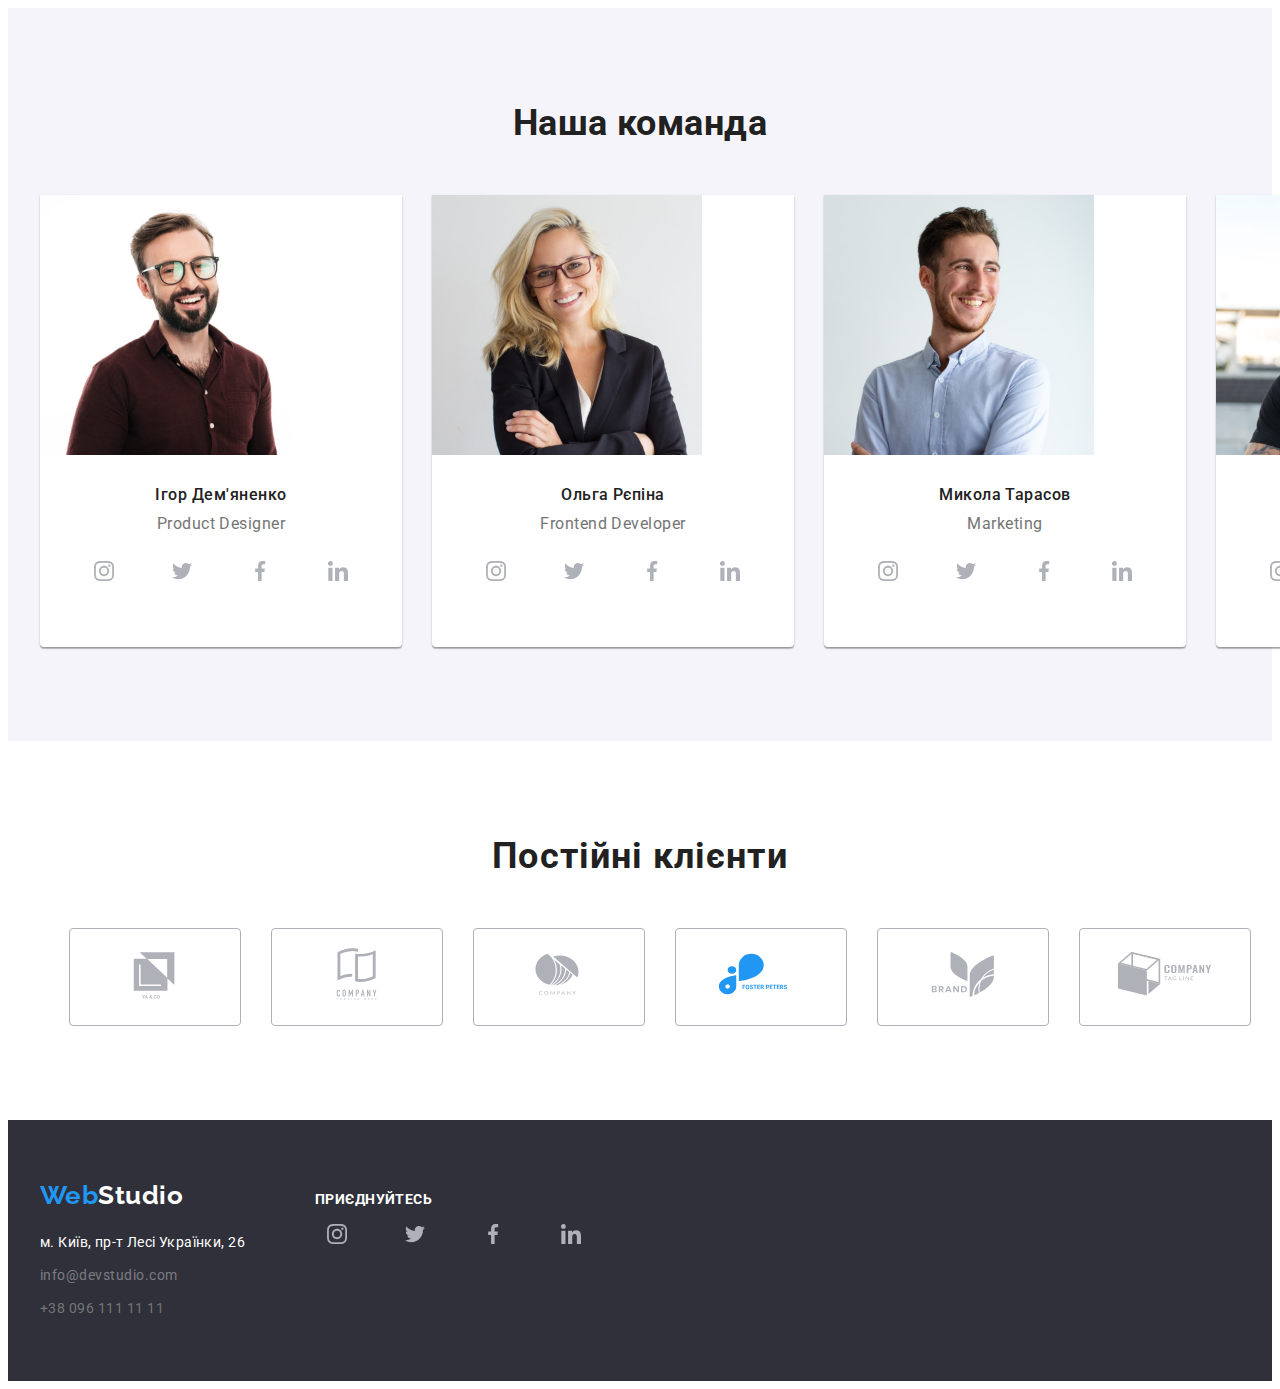
==== commit 0a85af7c: "some icon changes" ====
--- a/index.html
+++ b/index.html
@@ -22,7 +22,7 @@
         <div class="container main-nav">
         <!--логотип-->
    
-       <a href="./index.html" class="logo-link-top"><span class="logo-blue">Web</span><span class="logo-black">Studio</span></a>
+       <a href="./index.html" class="logo-link"><span class="logo-blue">Web</span><span class="logo-black">Studio</span></a>
        <!--навігація-->
         
         <ul class="site-nav">
@@ -133,28 +133,32 @@
                     <h3>Ігор Дем'яненко</h3>
                     <p>Product Designer</p>
                     <ul class="social-list">
-                        <li class="social-item"><a href="">
-                            <svg class="icon-social" width="20" height="20">
-                                <use xlink:href="./images/icons.svg#icon-instagram-2">
-                                </use>
-                            </svg>
-                        </a>
-                        </li>
-                        <li class="social-item"><a href="">
-                            <svg class="icon-social" width="20" height="20">
-                                <use xlink:href="./images/icons.svg#icon-twitter-1">
-                                </use>
-                            </svg>
-                        </a>
-                        </li>
-                        <li class="social-item"><a href="">
+                        <li class="social-item">
+                            <a href="#" class="social-link">
+                                <svg class="icon-social" width="20" height="20">
+                                    <use xlink:href="./images/icons.svg#icon-instagram-2">
+                                    </use>
+                                </svg>
+                            </a>
+                        </li>
+                        <li class="social-item">
+                            <a href="#" class="social-link">
+                                <svg class="icon-social" width="20" height="20">
+                                    <use xlink:href="./images/icons.svg#icon-twitter-1">
+                                    </use>
+                                </svg>
+                            </a>
+                        </li>
+                        <li class="social-item">
+                            <a href="#" class="social-link">
                                 <svg class="icon-social" width="20" height="20">
                                     <use xlink:href="./images/icons.svg#icon-facebook-1">
                                     </use>
                                 </svg>
                             </a>
                         </li>
-                        <li class="social-item"><a href="">
+                        <li class="social-item">
+                            <a href="#" class="social-link">
                                 <svg class="icon-social" width="20" height="20">
                                     <use xlink:href="./images/icons.svg#icon-linkedin-1">
                                     </use>
@@ -170,28 +174,32 @@
                     <h3>Ольга Рєпіна</h3>
                     <p>Frontend Developer</p>
                     <ul class="social-list">
-                        <li class="social-item"><a href="">
+                        <li class="social-item">
+                            <a href="#" class="social-link">
                                 <svg class="icon-social" width="20" height="20">
                                     <use xlink:href="./images/icons.svg#icon-instagram-2">
                                     </use>
                                 </svg>
                             </a>
                         </li>
-                        <li class="social-item"><a href="">
+                        <li class="social-item">
+                            <a href="#" class="social-link">
                                 <svg class="icon-social" width="20" height="20">
                                     <use xlink:href="./images/icons.svg#icon-twitter-1">
                                     </use>
                                 </svg>
                             </a>
                         </li>
-                        <li class="social-item"><a href="">
+                        <li class="social-item">
+                            <a href="#" class="social-link">
                                 <svg class="icon-social" width="20" height="20">
                                     <use xlink:href="./images/icons.svg#icon-facebook-1">
                                     </use>
                                 </svg>
                             </a>
                         </li>
-                        <li class="social-item"><a href="">
+                        <li class="social-item">
+                            <a href="#" class="social-link">
                                 <svg class="icon-social" width="20" height="20">
                                     <use xlink:href="./images/icons.svg#icon-linkedin-1">
                                     </use>
@@ -208,28 +216,32 @@
                     <h3>Микола Тарасов</h3>
                     <p>Marketing</p>
                     <ul class="social-list">
-                        <li class="social-item"><a href="">
+                        <li class="social-item">
+                            <a href="#" class="social-link">
                                 <svg class="icon-social" width="20" height="20">
                                     <use xlink:href="./images/icons.svg#icon-instagram-2">
                                     </use>
                                 </svg>
                             </a>
                         </li>
-                        <li class="social-item"><a href="">
+                        <li class="social-item">
+                            <a href="#" class="social-link">
                                 <svg class="icon-social" width="20" height="20">
                                     <use xlink:href="./images/icons.svg#icon-twitter-1">
                                     </use>
                                 </svg>
                             </a>
                         </li>
-                        <li class="social-item"><a href="">
+                        <li class="social-item">
+                            <a href="#" class="social-link">
                                 <svg class="icon-social" width="20" height="20">
                                     <use xlink:href="./images/icons.svg#icon-facebook-1">
                                     </use>
                                 </svg>
                             </a>
                         </li>
-                        <li class="social-item"><a href="">
+                        <li class="social-item">
+                            <a href="#" class="social-link">
                                 <svg class="icon-social" width="20" height="20">
                                     <use xlink:href="./images/icons.svg#icon-linkedin-1">
                                     </use>
@@ -245,28 +257,32 @@
                     <h3>Микола Тарасов</h3>
                     <p>UI Designer</p>
                     <ul class="social-list">
-                        <li class="social-item"><a href="">
+                        <li class="social-item">
+                            <a href="#" class="social-link">
                                 <svg class="icon-social" width="20" height="20">
                                     <use xlink:href="./images/icons.svg#icon-instagram-2">
                                     </use>
                                 </svg>
                             </a>
                         </li>
-                        <li class="social-item"><a href="">
+                        <li class="social-item">
+                            <a href="#" class="social-link">
                                 <svg class="icon-social" width="20" height="20">
                                     <use xlink:href="./images/icons.svg#icon-twitter-1">
                                     </use>
                                 </svg>
                             </a>
                         </li>
-                        <li class="social-item"><a href="">
+                        <li class="social-item">
+                            <a href="#" class="social-link">
                                 <svg class="icon-social" width="20" height="20">
                                     <use xlink:href="./images/icons.svg#icon-facebook-1">
                                     </use>
                                 </svg>
                             </a>
                         </li>
-                        <li class="social-item"><a href="">
+                        <li class="social-item">
+                            <a href="#" class="social-link">
                                 <svg class="icon-social" width="20" height="20">
                                     <use xlink:href="./images/icons.svg#icon-linkedin-1">
                                     </use>
@@ -278,15 +294,71 @@
             </li>
         </ul>
         </div>
+        </div>
+    </section>
+    <section class="section customers">
+        <div class="container">
+            <h2>Постійні клієнти</h2>
+            <div class="current-customers">
+                <ul class="customers-list">
+                    <li class="item">
+                        <a href="" class="customers-link">
+                            <svg class="icon-social" width="106" height="60">
+                            <use xlink:href="./images/icons.svg#icon-Logo">
+                            </use>
+                            </svg>
+                        </a>
+                    </li>
+                    <li class="item">
+                        <a href="" class="customers-link">
+                            <svg class="icon-social" width="106" height="60">
+                            <use xlink:href="./images/icons.svg#icon-Logo-1">
+                            </use>
+                            </svg>
+                        </a>
+                    </li>
+                    <li class="item">
+                        <a href="" class="customers-link">
+                            <svg class="icon-social" width="106" height="60">
+                                <use xlink:href="./images/icons.svg#icon-Logo-2">
+                                </use>
+                            </svg>
+                        </a>
+                    </li>
+                    <li class="item">
+                        <a href="" class="customers-link">
+                            <svg class="icon-social" width="106" height="60">
+                                <use xlink:href="./images/icons.svg#icon-Logo-3">
+                                </use>
+                            </svg>
+                        </a>
+                    </li>
+                    <li class="item">
+                        <a href="" class="customers-link">
+                            <svg class="icon-social" width="106" height="60">
+                                <use xlink:href="./images/icons.svg#icon-Logo-4">
+                                </use>
+                            </svg>
+                        </a>
+                    </li>
+                    <li class="item">
+                        <a href="" class="customers-link">
+                            <svg class="icon-social" width="106" height="60">
+                                <use xlink:href="./images/icons.svg#icon-Logo-5">
+                                </use>
+                            </svg>
+                        </a>
+                    </li>
+                </ul>
         </div>
     </section>
 
     </main>
     <footer class="footer footer-contacts">
-        <div class="container">
+        <div class="container footer-container">
             <!--логотип-->
             <div class="footer-info">
-                <a href="./index.html" class="logo-link"><span class="logo-blue">Web</span><span
+                <a href="./index.html" class="logo-link bottom-logo"><span class="logo-blue">Web</span><span
                         class="logo-white">Studio</span></a>
                 <address class="contacts-item">
                     м. Київ, пр-т Лесі Українки, 26
@@ -295,6 +367,44 @@
                     <li><a href="mailto:info@devstudio.com" class="contacts-item">info@devstudio.com</a></li>
                     <li><a href="tel:00380961111111" class="contacts-item"></a>+38 096 111 11 11</li>
                 </ul>
+            
+            </div>
+            <div class="footer-socials">
+                <strong class="join">приєднуйтесь</strong>
+                <ul class="footer-social-list">
+                                <li class="social-item">
+                                    <a href="#" class="social-link">
+                                        <svg class="icon-social" width="20" height="20">
+                                            <use xlink:href="./images/icons.svg#icon-instagram-2">
+                                            </use>
+                                        </svg>
+                                    </a>
+                                </li>
+                                <li class="social-item">
+                                    <a href="#" class="social-link">
+                                        <svg class="icon-social" width="20" height="20">
+                                            <use xlink:href="./images/icons.svg#icon-twitter-1">
+                                            </use>
+                                        </svg>
+                                    </a>
+                                </li>
+                                <li class="social-item">
+                                    <a href="#" class="social-link">
+                                        <svg class="icon-social" width="20" height="20">
+                                            <use xlink:href="./images/icons.svg#icon-facebook-1">
+                                            </use>
+                                        </svg>
+                                    </a>
+                                </li>
+                                <li class="social-item">
+                                    <a href="#" class="social-link">
+                                        <svg class="icon-social" width="20" height="20">
+                                            <use xlink:href="./images/icons.svg#icon-linkedin-1">
+                                            </use>
+                                        </svg>
+                                    </a>
+                                </li>
+                </ul>
             </div>
         </div>
     </footer>
--- a/css/styles.css
+++ b/css/styles.css
@@ -48,7 +48,7 @@
     letter-spacing: 0.03em;
 }
 /* logo */
-.logo-link-top {
+.logo-link {
     text-decoration: none;
     font-family: 'Raleway';
     font-style: normal;
@@ -122,10 +122,6 @@
 list-style-type: none;
 }
 
-/* .cont-links::before {
-    content: "" ;
-    display: inline-block;
-} */
 ul.contacts>li {
     font-weight: 500;
     font-size: 14px;
@@ -146,20 +142,29 @@
     margin-left: auto;
 }
 
-.cont-links:hover { 
-    color:var(--link-hover-color);
-}
+
 .cont-links {
     color: var(--primary-text-color);
     text-decoration: none;
     display: flex;
 }
-
+.cont-links:hover {
+    color: var(--link-hover-color);
+}
+.cont-links:focus {
+    color: var(--link-hover-color);
+}
 .icons-contact {
-    text-align: center;
-    fill: currentColor;
+    display: inline-block;
+    text-align: center; 
+    stroke: currentColor;
     margin-right: 10px; 
 }
+.icons-contact:hover,
+.icons-contact:focus {
+    stroke: var(--link-hover-color);
+}
+
 /* hero */
 .section-hero {
     padding-top: 200px;
@@ -279,7 +284,7 @@
 }
 .section .activities ul li {
     margin: 0;
-        padding: 0;
+    padding: 0;
 }
 .activities-list .item {
     display: inline-block;
@@ -346,7 +351,7 @@
     font-size: 16px;
     line-height: 1.2;
     text-align: center;
-    margin-bottom: 28px;
+    margin-bottom: 16px;
 }
 .team-content {
     padding: 30px;
@@ -356,18 +361,70 @@
     align-items: center;
     justify-content: center;
     padding: 0;
-    gap: 34px;
+    gap: 10px;
+}
+.social-link {
+    display: block;
+    padding: 12px;
+}
+.customers h2 {
+    font-weight: 700;
+    font-size: 36px;
+    line-height: 1.2;
+    text-align: center;
+    letter-spacing: 0.03em;
+    color: var(--primary-title-color);
+    margin: 0;
+    margin-bottom: 50px;
+}
+.customers-list {
+    display: flex;
+    align-items: center;
+    justify-content: center;
+    gap: 30px;
+}
+.customers-link {
+    display: block;
+    padding: 16px 32px;
+    border: 1px solid #AFB1B8;
+    border-radius: 4px;
 }
 /* footer */
+.footer-container {
+    display: flex;
+    align-items: baseline;
+}
+.footer-socials {
+    margin-left: 70px;
+}
+.footer-social-list {
+    display: flex;
+    align-items: center;
+    justify-content: center;
+    padding: 0px;
+    gap: 10px;
+}
+.social-link {
+    width: 44px;
+    height: 44px;
+}
+.footer-socials > .join {
+    font-weight: 700;
+    font-size: 14px;
+    line-height: 1.1;
+    letter-spacing: 0.03em;
+    text-transform: uppercase;
+    color: #FFFFFF;
+}
 address {
- padding: 0px;
-font-size: 14px;
-line-height: 1.7;
-letter-spacing: 0.03em;
-font-family: 'Roboto';
-font-style: normal;
-font-weight: 400;
-color: #FFFFFF;
+    padding: 0px;
+    font-size: 14px;
+    line-height: 1.7;
+    letter-spacing: 0.03em;
+    font-family: 'Roboto';
+    font-style: normal;
+    font-weight: 400;
+    color: #FFFFFF;
 }
 .footer {
     background-color: #2f303a;
@@ -399,9 +456,7 @@
     padding-top: 60px;
     padding-bottom: 60px;
 }
-.logo-link {
-    padding-bottom: 20px;
-}
+
 /* .contacts-item {
     margin-bottom: 9px;
 } */
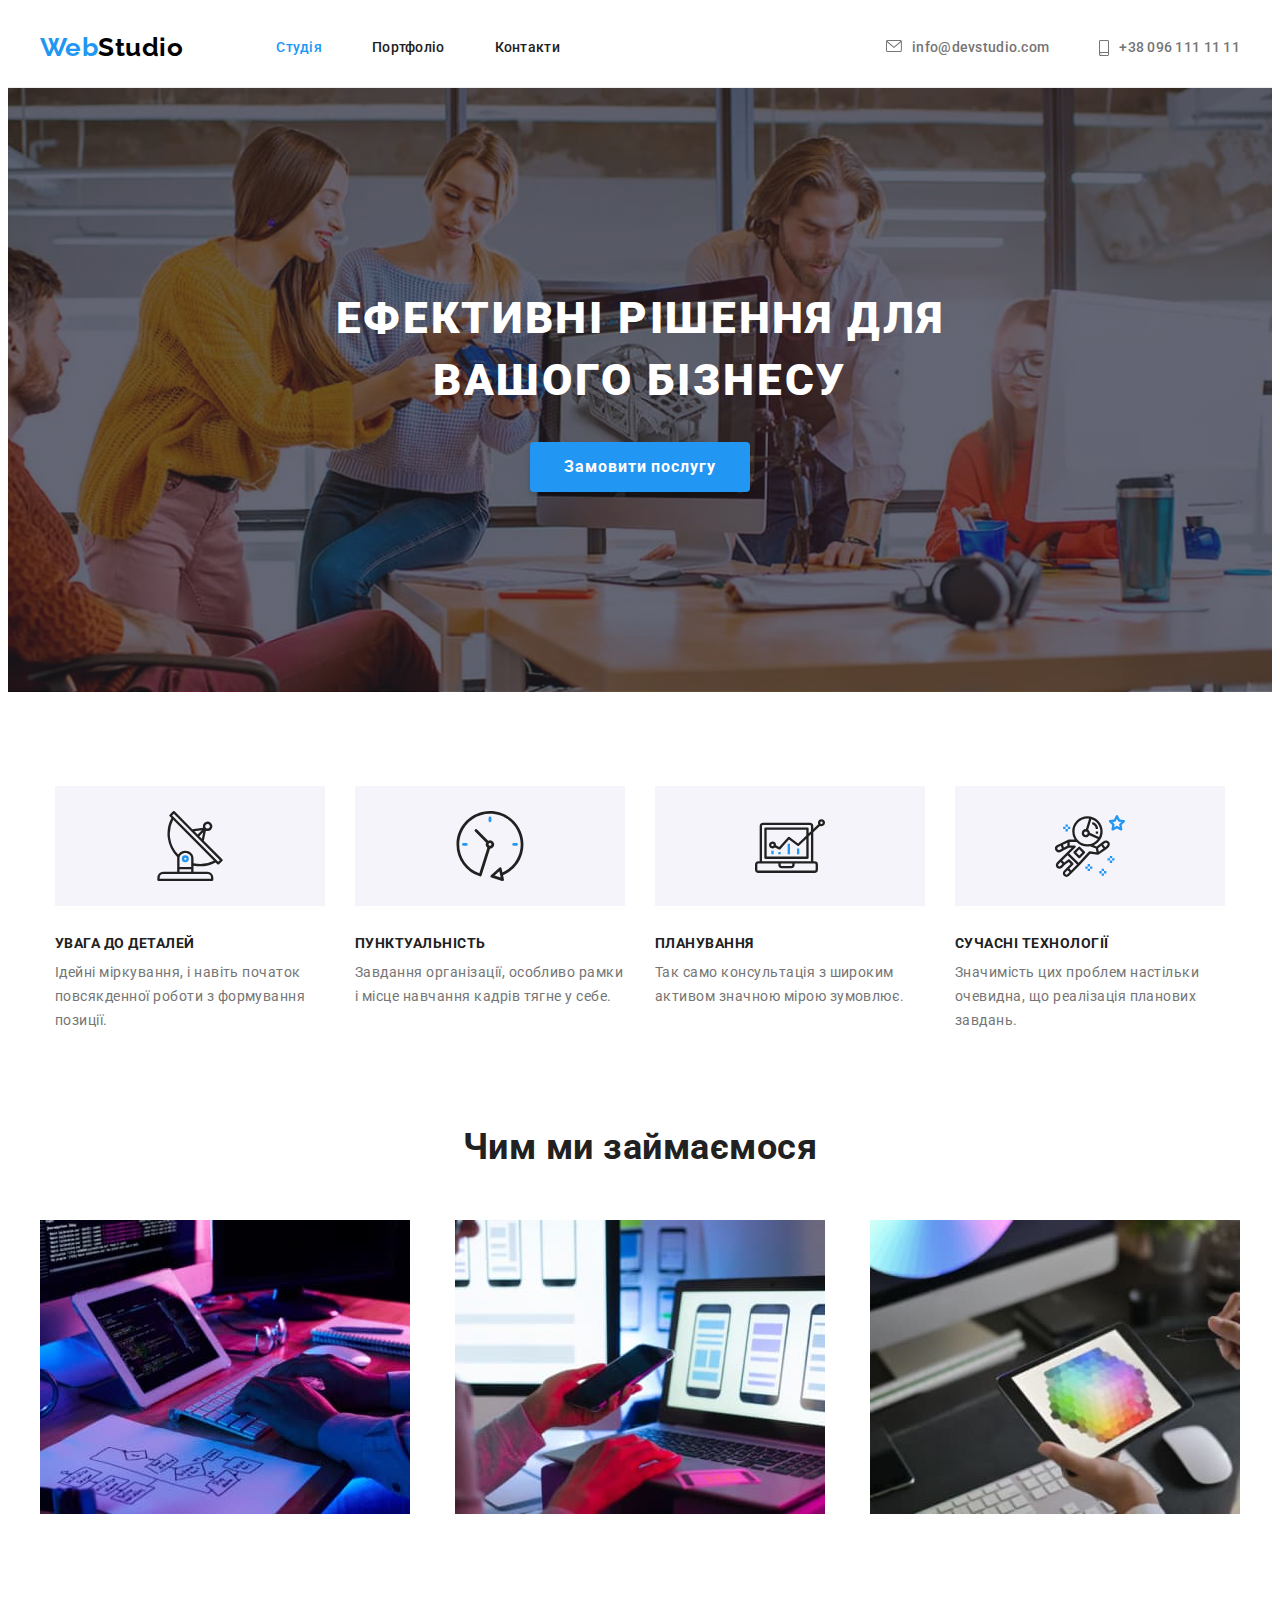
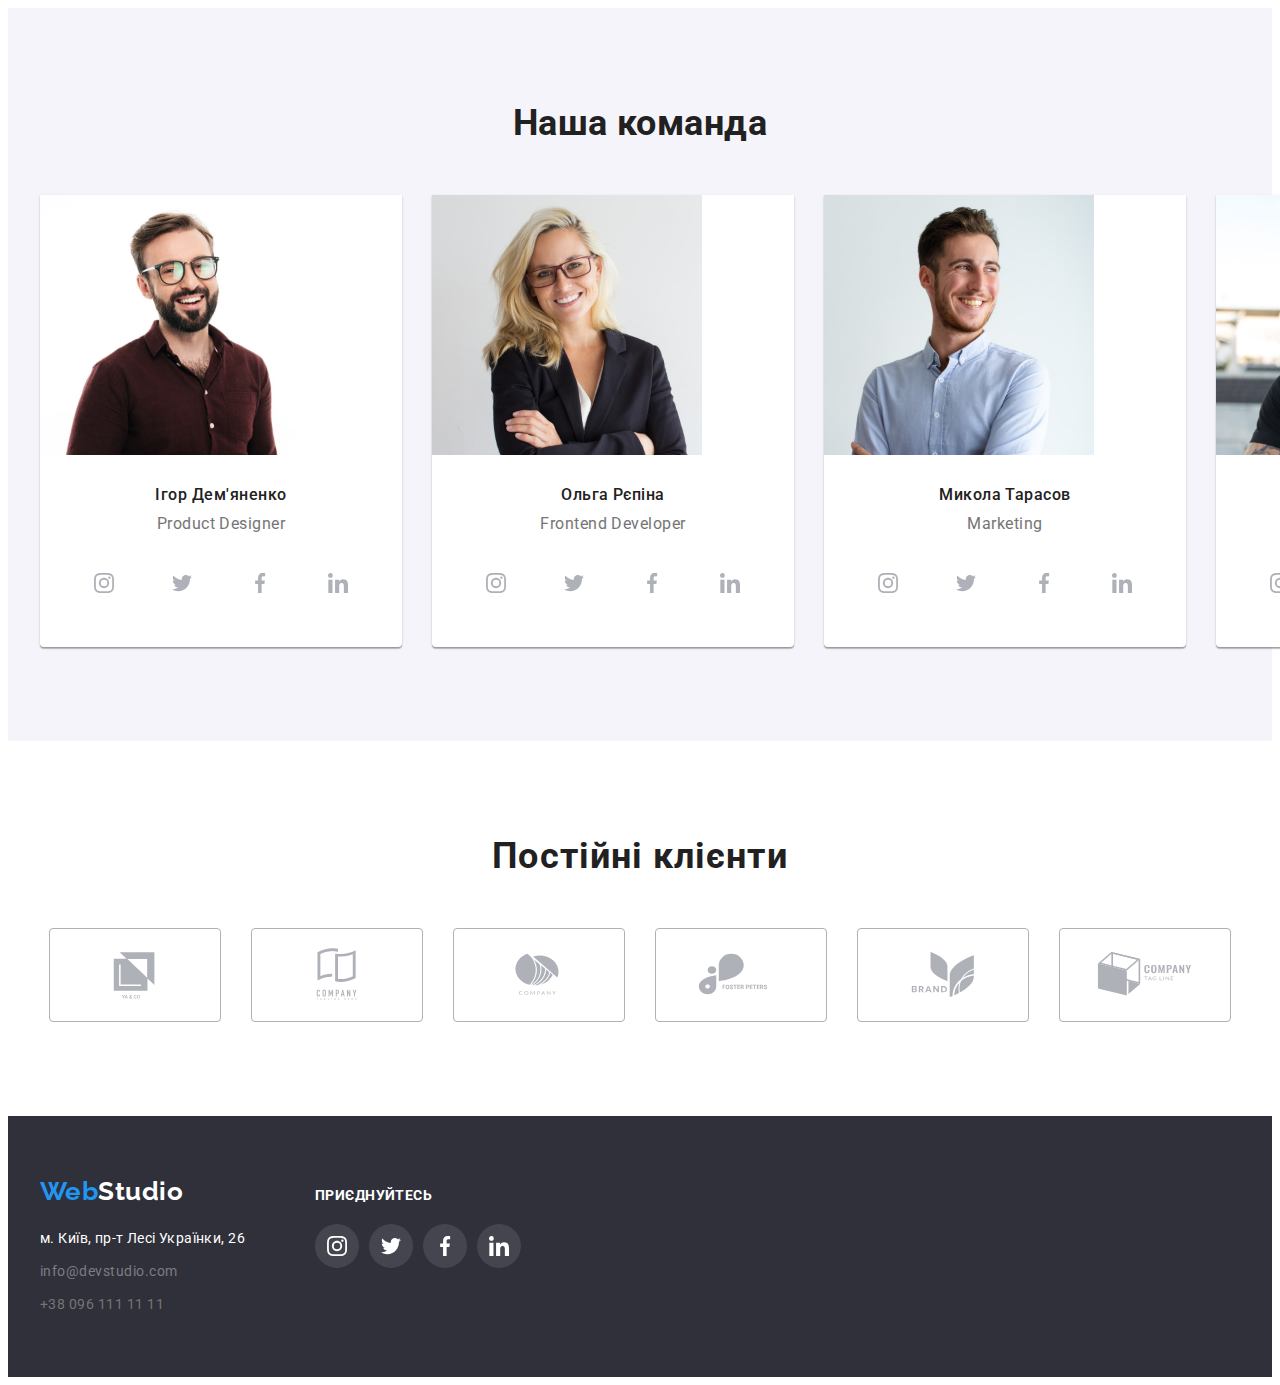
==== commit ac438c44: "index.html - finished" ====
--- a/index.html
+++ b/index.html
@@ -36,9 +36,11 @@
     
         <ul class="contacts">
             <li class="item">
-                <a href="mailto:info@devstudio.com" class="cont-email cont-links">
+                <a class="cont-email cont-links"
+                    href="mailto:info@devstudio.com"
+                    rel="nofollow noopener noreferrer">
                     <svg class="icons-contact" width="16" height="12">
-                        <use xlink:href="./images/icons.svg#icon-envelope">
+                        <use href="./images/icons.svg#icon-envelope">
                         </use>
                     </svg>
                     info@devstudio.com
@@ -47,7 +49,7 @@
             <li class="item">
                 <a href="tel:00380961111111" class="phone cont-links">
                     <svg class="icons-contact" width="10" height="16">
-                        <use xlink:href="./images/icons.svg#icon-smartphone">
+                        <use href="./images/icons.svg#icon-smartphone">
                         </use>
                     </svg>
                     +38 096 111 11 11
@@ -81,7 +83,7 @@
             <li class="item">
                 <div class="icons-page">
                     <svg class="icon-page" width="70" height="70">
-                        <use xlink:href="./images/icons.svg#icon-clock-1">
+                        <use href="./images/icons.svg#icon-clock-1">
                         </use>
                     </svg>
                 </div>
@@ -91,7 +93,7 @@
             <li class="item">
                 <div class="icons-page">
                     <svg class="icon-page" width="70" height="70">
-                        <use xlink:href="./images/icons.svg#icon-diagram-1">
+                        <use href="./images/icons.svg#icon-diagram-1">
                         </use>
                     </svg>
                 </div>
@@ -101,7 +103,7 @@
             <li class="item">
                 <div class="icons-page">
                     <svg class="icon-page" width="70" height="70">
-                        <use xlink:href="./images/icons.svg#icon-astronaut-1">
+                        <use href="./images/icons.svg#icon-astronaut-1">
                         </use>
                     </svg>
                 </div>
@@ -134,33 +136,38 @@
                     <p>Product Designer</p>
                     <ul class="social-list">
                         <li class="social-item">
-                            <a href="#" class="social-link">
-                                <svg class="icon-social" width="20" height="20">
-                                    <use xlink:href="./images/icons.svg#icon-instagram-2">
-                                    </use>
-                                </svg>
-                            </a>
-                        </li>
-                        <li class="social-item">
-                            <a href="#" class="social-link">
-                                <svg class="icon-social" width="20" height="20">
-                                    <use xlink:href="./images/icons.svg#icon-twitter-1">
-                                    </use>
-                                </svg>
-                            </a>
-                        </li>
-                        <li class="social-item">
-                            <a href="#" class="social-link">
-                                <svg class="icon-social" width="20" height="20">
-                                    <use xlink:href="./images/icons.svg#icon-facebook-1">
-                                    </use>
-                                </svg>
-                            </a>
-                        </li>
-                        <li class="social-item">
-                            <a href="#" class="social-link">
-                                <svg class="icon-social" width="20" height="20">
-                                    <use xlink:href="./images/icons.svg#icon-linkedin-1">
+                            <a class="social-link"
+                                href="#"   
+                                rel="nofollow noopener noreferrer"
+                                terget="_blank"
+                                aria-label="Instagram"
+                                >
+                                <svg class="icon-social" width="20" height="20">
+                                    <use href="./images/icons.svg#icon-instagram-2">
+                                    </use>
+                                </svg>
+                            </a>
+                        </li>
+                        <li class="social-item">
+                            <a href="#" class="social-link">
+                                <svg class="icon-social" width="20" height="20">
+                                    <use href="./images/icons.svg#icon-twitter-1">
+                                    </use>
+                                </svg>
+                            </a>
+                        </li>
+                        <li class="social-item">
+                            <a href="#" class="social-link">
+                                <svg class="icon-social" width="20" height="20">
+                                    <use href="./images/icons.svg#icon-facebook-1">
+                                    </use>
+                                </svg>
+                            </a>
+                        </li>
+                        <li class="social-item">
+                            <a href="#" class="social-link">
+                                <svg class="icon-social" width="20" height="20">
+                                    <use href="./images/icons.svg#icon-linkedin-1">
                                     </use>
                                 </svg>
                             </a>
@@ -177,31 +184,31 @@
                         <li class="social-item">
                             <a href="#" class="social-link">
                                 <svg class="icon-social" width="20" height="20">
-                                    <use xlink:href="./images/icons.svg#icon-instagram-2">
-                                    </use>
-                                </svg>
-                            </a>
-                        </li>
-                        <li class="social-item">
-                            <a href="#" class="social-link">
-                                <svg class="icon-social" width="20" height="20">
-                                    <use xlink:href="./images/icons.svg#icon-twitter-1">
-                                    </use>
-                                </svg>
-                            </a>
-                        </li>
-                        <li class="social-item">
-                            <a href="#" class="social-link">
-                                <svg class="icon-social" width="20" height="20">
-                                    <use xlink:href="./images/icons.svg#icon-facebook-1">
-                                    </use>
-                                </svg>
-                            </a>
-                        </li>
-                        <li class="social-item">
-                            <a href="#" class="social-link">
-                                <svg class="icon-social" width="20" height="20">
-                                    <use xlink:href="./images/icons.svg#icon-linkedin-1">
+                                    <use href="./images/icons.svg#icon-instagram-2">
+                                    </use>
+                                </svg>
+                            </a>
+                        </li>
+                        <li class="social-item">
+                            <a href="#" class="social-link">
+                                <svg class="icon-social" width="20" height="20">
+                                    <use href="./images/icons.svg#icon-twitter-1">
+                                    </use>
+                                </svg>
+                            </a>
+                        </li>
+                        <li class="social-item">
+                            <a href="#" class="social-link">
+                                <svg class="icon-social" width="20" height="20">
+                                    <use href="./images/icons.svg#icon-facebook-1">
+                                    </use>
+                                </svg>
+                            </a>
+                        </li>
+                        <li class="social-item">
+                            <a href="#" class="social-link">
+                                <svg class="icon-social" width="20" height="20">
+                                    <use href="./images/icons.svg#icon-linkedin-1">
                                     </use>
                                 </svg>
                             </a>
@@ -219,31 +226,31 @@
                         <li class="social-item">
                             <a href="#" class="social-link">
                                 <svg class="icon-social" width="20" height="20">
-                                    <use xlink:href="./images/icons.svg#icon-instagram-2">
-                                    </use>
-                                </svg>
-                            </a>
-                        </li>
-                        <li class="social-item">
-                            <a href="#" class="social-link">
-                                <svg class="icon-social" width="20" height="20">
-                                    <use xlink:href="./images/icons.svg#icon-twitter-1">
-                                    </use>
-                                </svg>
-                            </a>
-                        </li>
-                        <li class="social-item">
-                            <a href="#" class="social-link">
-                                <svg class="icon-social" width="20" height="20">
-                                    <use xlink:href="./images/icons.svg#icon-facebook-1">
-                                    </use>
-                                </svg>
-                            </a>
-                        </li>
-                        <li class="social-item">
-                            <a href="#" class="social-link">
-                                <svg class="icon-social" width="20" height="20">
-                                    <use xlink:href="./images/icons.svg#icon-linkedin-1">
+                                    <use href="./images/icons.svg#icon-instagram-2">
+                                    </use>
+                                </svg>
+                            </a>
+                        </li>
+                        <li class="social-item">
+                            <a href="#" class="social-link">
+                                <svg class="icon-social" width="20" height="20">
+                                    <use href="./images/icons.svg#icon-twitter-1">
+                                    </use>
+                                </svg>
+                            </a>
+                        </li>
+                        <li class="social-item">
+                            <a href="#" class="social-link">
+                                <svg class="icon-social" width="20" height="20">
+                                    <use href="./images/icons.svg#icon-facebook-1">
+                                    </use>
+                                </svg>
+                            </a>
+                        </li>
+                        <li class="social-item">
+                            <a href="#" class="social-link">
+                                <svg class="icon-social" width="20" height="20">
+                                    <use href="./images/icons.svg#icon-linkedin-1">
                                     </use>
                                 </svg>
                             </a>
@@ -260,31 +267,31 @@
                         <li class="social-item">
                             <a href="#" class="social-link">
                                 <svg class="icon-social" width="20" height="20">
-                                    <use xlink:href="./images/icons.svg#icon-instagram-2">
-                                    </use>
-                                </svg>
-                            </a>
-                        </li>
-                        <li class="social-item">
-                            <a href="#" class="social-link">
-                                <svg class="icon-social" width="20" height="20">
-                                    <use xlink:href="./images/icons.svg#icon-twitter-1">
-                                    </use>
-                                </svg>
-                            </a>
-                        </li>
-                        <li class="social-item">
-                            <a href="#" class="social-link">
-                                <svg class="icon-social" width="20" height="20">
-                                    <use xlink:href="./images/icons.svg#icon-facebook-1">
-                                    </use>
-                                </svg>
-                            </a>
-                        </li>
-                        <li class="social-item">
-                            <a href="#" class="social-link">
-                                <svg class="icon-social" width="20" height="20">
-                                    <use xlink:href="./images/icons.svg#icon-linkedin-1">
+                                    <use href="./images/icons.svg#icon-instagram-2">
+                                    </use>
+                                </svg>
+                            </a>
+                        </li>
+                        <li class="social-item">
+                            <a href="#" class="social-link">
+                                <svg class="icon-social" width="20" height="20">
+                                    <use href="./images/icons.svg#icon-twitter-1">
+                                    </use>
+                                </svg>
+                            </a>
+                        </li>
+                        <li class="social-item">
+                            <a href="#" class="social-link">
+                                <svg class="icon-social" width="20" height="20">
+                                    <use href="./images/icons.svg#icon-facebook-1">
+                                    </use>
+                                </svg>
+                            </a>
+                        </li>
+                        <li class="social-item">
+                            <a href="#" class="social-link">
+                                <svg class="icon-social" width="20" height="20">
+                                    <use href="./images/icons.svg#icon-linkedin-1">
                                     </use>
                                 </svg>
                             </a>
@@ -303,48 +310,48 @@
                 <ul class="customers-list">
                     <li class="item">
                         <a href="" class="customers-link">
-                            <svg class="icon-social" width="106" height="60">
-                            <use xlink:href="./images/icons.svg#icon-Logo">
+                            <svg class="icon-logo" width="106" height="60">
+                            <use href="./images/icons.svg#icon-Logo">
                             </use>
                             </svg>
                         </a>
                     </li>
                     <li class="item">
                         <a href="" class="customers-link">
-                            <svg class="icon-social" width="106" height="60">
-                            <use xlink:href="./images/icons.svg#icon-Logo-1">
+                            <svg class="icon-logo" width="106" height="60">
+                            <use href="./images/icons.svg#icon-Logo-1">
                             </use>
                             </svg>
                         </a>
                     </li>
                     <li class="item">
                         <a href="" class="customers-link">
-                            <svg class="icon-social" width="106" height="60">
-                                <use xlink:href="./images/icons.svg#icon-Logo-2">
+                            <svg class="icon-logo" width="106" height="60">
+                                <use href="./images/icons.svg#icon-Logo-2">
                                 </use>
                             </svg>
                         </a>
                     </li>
                     <li class="item">
                         <a href="" class="customers-link">
-                            <svg class="icon-social" width="106" height="60">
-                                <use xlink:href="./images/icons.svg#icon-Logo-3">
+                            <svg class="icon-logo" width="106" height="60">
+                                <use href="./images/icons.svg#icon-Logo-3">
                                 </use>
                             </svg>
                         </a>
                     </li>
                     <li class="item">
                         <a href="" class="customers-link">
-                            <svg class="icon-social" width="106" height="60">
-                                <use xlink:href="./images/icons.svg#icon-Logo-4">
+                            <svg class="icon-logo" width="106" height="60">
+                                <use href="./images/icons.svg#icon-Logo-4">
                                 </use>
                             </svg>
                         </a>
                     </li>
                     <li class="item">
                         <a href="" class="customers-link">
-                            <svg class="icon-social" width="106" height="60">
-                                <use xlink:href="./images/icons.svg#icon-Logo-5">
+                            <svg class="icon-logo" width="106" height="60">
+                                <use href="./images/icons.svg#icon-Logo-5">
                                 </use>
                             </svg>
                         </a>
@@ -373,33 +380,33 @@
                 <strong class="join">приєднуйтесь</strong>
                 <ul class="footer-social-list">
                                 <li class="social-item">
-                                    <a href="#" class="social-link">
+                                    <a href="#" class="social-link-footer">
                                         <svg class="icon-social" width="20" height="20">
-                                            <use xlink:href="./images/icons.svg#icon-instagram-2">
+                                            <use href="./images/icons.svg#icon-instagram-2">
                                             </use>
                                         </svg>
                                     </a>
                                 </li>
                                 <li class="social-item">
-                                    <a href="#" class="social-link">
+                                    <a href="#" class="social-link-footer">
                                         <svg class="icon-social" width="20" height="20">
-                                            <use xlink:href="./images/icons.svg#icon-twitter-1">
+                                            <use href="./images/icons.svg#icon-twitter-1">
                                             </use>
                                         </svg>
                                     </a>
                                 </li>
                                 <li class="social-item">
-                                    <a href="#" class="social-link">
+                                    <a href="#" class="social-link-footer">
                                         <svg class="icon-social" width="20" height="20">
-                                            <use xlink:href="./images/icons.svg#icon-facebook-1">
+                                            <use href="./images/icons.svg#icon-facebook-1">
                                             </use>
                                         </svg>
                                     </a>
                                 </li>
                                 <li class="social-item">
-                                    <a href="#" class="social-link">
+                                    <a href="#" class="social-link-footer">
                                         <svg class="icon-social" width="20" height="20">
-                                            <use xlink:href="./images/icons.svg#icon-linkedin-1">
+                                            <use href="./images/icons.svg#icon-linkedin-1">
                                             </use>
                                         </svg>
                                     </a>
--- a/css/styles.css
+++ b/css/styles.css
@@ -155,14 +155,14 @@
     color: var(--link-hover-color);
 }
 .icons-contact {
-    display: inline-block;
+    display: block;
     text-align: center; 
-    stroke: currentColor;
+    fill: currentColor;
     margin-right: 10px; 
 }
-.icons-contact:hover,
-.icons-contact:focus {
-    stroke: var(--link-hover-color);
+.cont-links:hover .icons-contact,
+.cont-links:focus .icons-contact {
+    fill: var(--link-hover-color);
 }
 
 /* hero */
@@ -364,9 +364,29 @@
     gap: 10px;
 }
 .social-link {
-    display: block;
+    display: flex;
     padding: 12px;
-}
+    width: 44px;
+    height: 44px;
+    background-color: #ffffff;
+    color:#AFB1B8;
+    border-radius: 50%;
+    align-items: center;
+    justify-content: center;
+}
+.social-link:hover,
+.social-link:focus {
+    background-color: #2196F3;
+}
+.icon-social {
+    fill:currentColor;
+}
+.social-link:hover .icon-social,
+.social-link:focus .icon-social {
+    fill: #ffffff;
+}
+
+/* Customers */
 .customers h2 {
     font-weight: 700;
     font-size: 36px;
@@ -379,15 +399,31 @@
 }
 .customers-list {
     display: flex;
+    padding: 0;
     align-items: center;
     justify-content: center;
     gap: 30px;
 }
 .customers-link {
-    display: block;
-    padding: 16px 32px;
+    display: flex;
+    align-items: center;
+    justify-content: center;
     border: 1px solid #AFB1B8;
     border-radius: 4px;
+    color: #AFB1B8;
+    width: 170px;
+    height: 92px;
+}
+.customers-link:hover,
+.customers-link:focus {
+    border: 1px solid var(--link-hover-color);
+}
+.icon-logo {
+    fill: currentColor;
+}
+.customers-link:hover .icon-logo,
+.customers-link:focus .icon-logo {
+    fill: var(--link-hover-color);
 }
 /* footer */
 .footer-container {
@@ -397,6 +433,7 @@
 .footer-socials {
     margin-left: 70px;
 }
+/* footer social links */
 .footer-social-list {
     display: flex;
     align-items: center;
@@ -404,17 +441,29 @@
     padding: 0px;
     gap: 10px;
 }
-.social-link {
+.social-link-footer {
+    display: flex;
+    align-items: center;
+    justify-content: center;
     width: 44px;
     height: 44px;
-}
-.footer-socials > .join {
+    background-color: rgba(255, 255, 255, 0.1);
+    color: #ffffff;
+    border-radius: 50%;
+}
+.social-link-footer:hover,
+.social-link-footer:focus {
+    background-color: var(--link-hover-color);
+}
+.footer-socials .join {
+    display: inline-block;
     font-weight: 700;
     font-size: 14px;
     line-height: 1.1;
     letter-spacing: 0.03em;
     text-transform: uppercase;
-    color: #FFFFFF;
+    color: #ffffff;
+    margin-bottom: 20px;
 }
 address {
     padding: 0px;
@@ -424,7 +473,7 @@
     font-family: 'Roboto';
     font-style: normal;
     font-weight: 400;
-    color: #FFFFFF;
+    color: #ffffff;
 }
 .footer {
     background-color: #2f303a;
@@ -439,7 +488,7 @@
 .contacts-list .contacts-item {
     display: inline-block;
     text-decoration: none;
-    color: #FFFFFF60;
+    color: #ffffff60;
 }
 .contacts-item {
     margin-bottom: 9px;
@@ -557,3 +606,7 @@
 /* .filter-cards .item:not(:nth-child(3n)) {
     margin-right: 30px;
 } */
+.icons-page {
+    --color1: #212121;
+    --color2: #2196F3;
+}